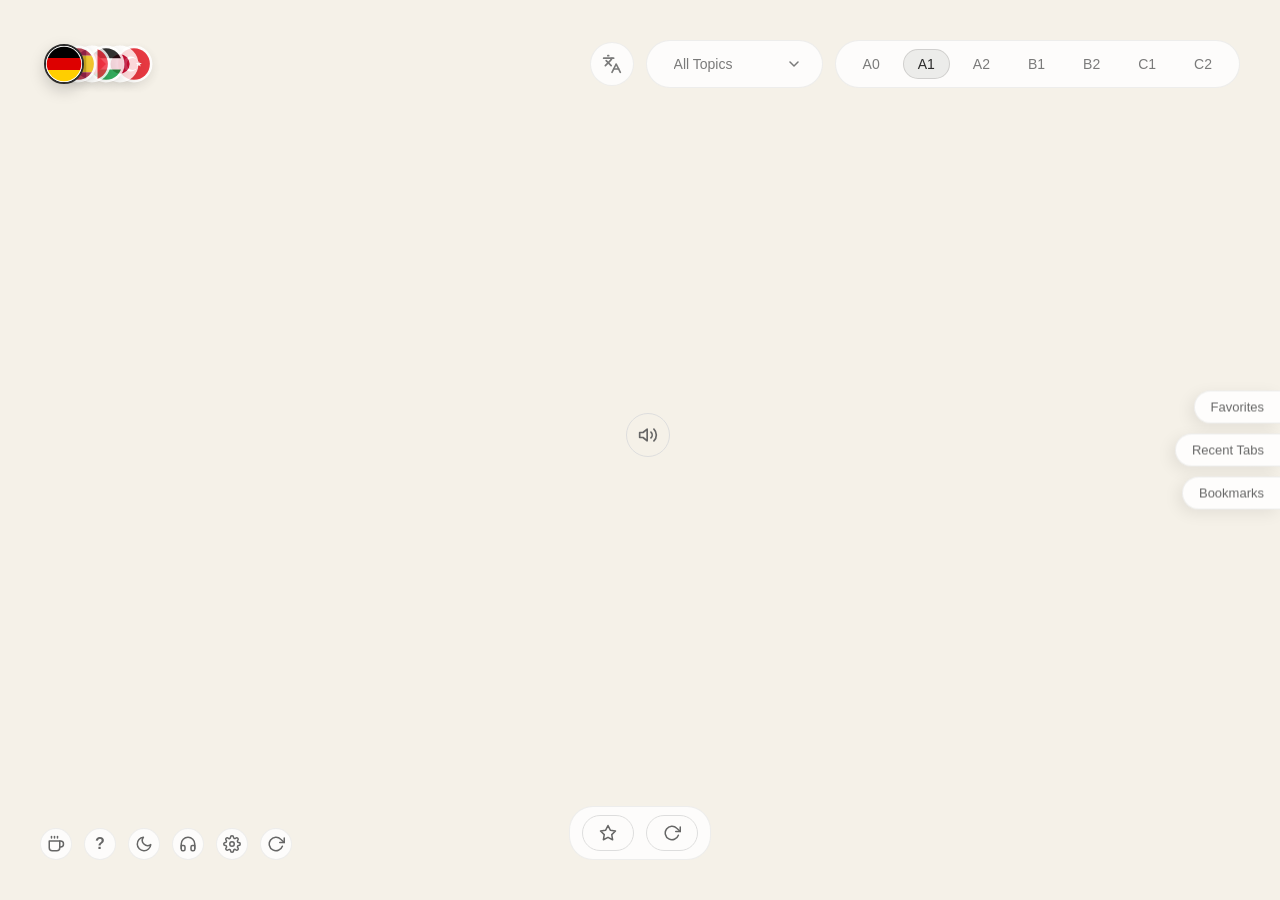
==== newtab.html @ e5ae1cb1 "feat: add Turkish language support including phrase data, radio configurations, and UI elements." ====
<!DOCTYPE html>
<html lang="en">

<head>
  <meta charset="UTF-8">
  <meta name="viewport" content="width=device-width, initial-scale=1.0">
  <title>Passive Language Learning</title>
  <link rel="stylesheet" href="styles.css">
</head>

<body>
  <div id="splashBackground" class="splash-bg"></div>

  <div class="container">
    <div class="language-stack" id="languageStack">
      <button class="flag-stack-btn active" data-lang="de" id="langBtnDE" data-tooltip="German">
        <svg width="36" height="36" viewBox="0 0 48 48">
          <circle cx="24" cy="24" r="24" fill="#fff" />
          <g clip-path="url(#circleClipDE_stack)">
            <rect x="0" y="0" width="48" height="16" fill="#000" />
            <rect x="0" y="16" width="48" height="16" fill="#DD0000" />
            <rect x="0" y="32" width="48" height="16" fill="#FFCE00" />
          </g>
          <defs><clipPath id="circleClipDE_stack"><circle cx="24" cy="24" r="23" /></clipPath></defs>
        </svg>
      </button>

      <button class="flag-stack-btn" data-lang="es" id="langBtnES" data-tooltip="Spanish">
        <svg width="36" height="36" viewBox="0 0 48 48">
          <circle cx="24" cy="24" r="24" fill="#fff" />
          <g clip-path="url(#circleClipES_stack)">
            <rect x="0" y="0" width="48" height="12" fill="#AA152F" />
            <rect x="0" y="12" width="48" height="24" fill="#F1BF00" />
            <rect x="0" y="36" width="48" height="12" fill="#AA152F" />
          </g>
          <defs><clipPath id="circleClipES_stack"><circle cx="24" cy="24" r="23" /></clipPath></defs>
        </svg>
      </button>
      <button class="flag-stack-btn" data-lang="fr" id="langBtnFR" data-tooltip="French">
        <svg width="36" height="36" viewBox="0 0 48 48">
          <circle cx="24" cy="24" r="24" fill="#fff" />
          <g clip-path="url(#circleClipFR_stack)">
            <rect x="0" y="0" width="16" height="48" fill="#002395" />
            <rect x="16" y="0" width="16" height="48" fill="#FFFFFF" />
            <rect x="32" y="0" width="16" height="48" fill="#ED2939" />
          </g>
          <defs><clipPath id="circleClipFR_stack"><circle cx="24" cy="24" r="23" /></clipPath></defs>
        </svg>
      </button>
      <button class="flag-stack-btn" data-lang="ar" id="langBtnAR" data-tooltip="Arabic">
        <svg width="36" height="36" viewBox="0 0 48 48">
          <circle cx="24" cy="24" r="24" fill="#fff" />
          <g clip-path="url(#circleClipAR_stack)">
            <rect x="0" y="0" width="48" height="16" fill="#000000" />
            <rect x="0" y="16" width="48" height="16" fill="#FFFFFF" />
            <rect x="0" y="32" width="48" height="16" fill="#009736" />
            <polygon points="0,0 24,24 0,48" fill="#EE2A35" />
          </g>
          <defs><clipPath id="circleClipAR_stack"><circle cx="24" cy="24" r="23" /></clipPath></defs>
        </svg>
      </button>

      <button class="flag-stack-btn" data-lang="ja" id="langBtnJA" data-tooltip="Japanese">
        <svg width="36" height="36" viewBox="0 0 48 48">
          <circle cx="24" cy="24" r="24" fill="#fff" />
          <circle cx="24" cy="24" r="14" fill="#BC002D" />
        </svg>
      </button>

      <button class="flag-stack-btn" data-lang="tr" id="langBtnTR" data-tooltip="Turkish">
        <svg width="36" height="36" viewBox="0 0 48 48">
          <circle cx="24" cy="24" r="24" fill="#fff" />
          <g clip-path="url(#circleClipTR_stack)">
            <rect x="0" y="0" width="48" height="48" fill="#E30A17" />
            <circle cx="19" cy="24" r="11" fill="#FFFFFF" />
            <circle cx="22.2" cy="24" r="8.8" fill="#E30A17" />
            <polygon points="31,19.5 32.06,22.54 35.28,22.61 32.71,24.56 33.65,27.64 31,25.8 28.35,27.64 29.29,24.56 26.72,22.61 29.94,22.54" fill="#FFFFFF" />
          </g>
          <defs><clipPath id="circleClipTR_stack"><circle cx="24" cy="24" r="23" /></clipPath></defs>
        </svg>
      </button>
    </div>

    <div class="top-controls">
      <button class="translation-toggle" id="translationToggle" data-tooltip="Toggle translation">
        <svg width="20" height="20" viewBox="0 0 24 24" fill="none" stroke="currentColor" stroke-width="2"
          stroke-linecap="round" stroke-linejoin="round">
          <path d="m5 8 6 6"></path>
          <path d="m4 14 6-6 2-3"></path>
          <path d="M2 5h12"></path>
          <path d="M7 2h1"></path>
          <path d="m22 22-5-10-5 10"></path>
          <path d="M14 18h6"></path>
        </svg>
      </button>

      <div class="topic-selector">
        <select id="topicSelect" class="topic-dropdown">
          <option value="all">All Topics</option>
          <option value="everyday">Everyday Life</option>
          <option value="social">Social</option>
          <option value="food">Food & Dining</option>
          <option value="travel">Travel</option>
          <option value="shopping">Shopping</option>
          <option value="housing">Housing</option>
          <option value="work">Work & Business</option>
          <option value="health">Health</option>
          <option value="slang">Slang</option>
          <option value="flirting">Flirting / Dating</option>
        </select>
      </div>

      <div class="level-selector">
        <button class="level-btn" data-level="A0">A0</button>
        <button class="level-btn active" data-level="A1">A1</button>
        <button class="level-btn" data-level="A2">A2</button>
        <button class="level-btn" data-level="B1">B1</button>
        <button class="level-btn" data-level="B2">B2</button>
        <button class="level-btn" data-level="C1">C1</button>
        <button class="level-btn" data-level="C2">C2</button>
      </div>
    </div>

    <div class="phrase-container">
      <div class="phrase-with-audio">
        <div class="german-phrase" id="germanPhrase"></div>
        <button class="audio-btn" id="audioBtn" data-tooltip="Listen to pronunciation">
          <svg width="20" height="20" viewBox="0 0 24 24" fill="none" stroke="currentColor" stroke-width="2"
            stroke-linecap="round" stroke-linejoin="round">
            <polygon points="11 5 6 9 2 9 2 15 6 15 11 19 11 5"></polygon>
            <path d="M15.54 8.46a5 5 0 0 1 0 7.07"></path>
            <path d="M19.07 4.93a10 10 0 0 1 0 14.14"></path>
          </svg>
        </button>
      </div>
      <div class="english-translation" id="englishTranslation"></div>
    </div>

    <div class="quick-links-dock" id="quickLinksDock">
      <!-- Links injected by JS -->
    </div>

    <div class="controls">
      <button class="control-btn" id="favoriteBtn" data-tooltip="Favorite">
        <svg width="18" height="18" viewBox="0 0 24 24" fill="none" stroke="currentColor" stroke-width="2" stroke-linecap="round" stroke-linejoin="round">
          <polygon points="12 2 15.09 8.26 22 9.27 17 14.14 18.18 21.02 12 17.77 5.82 21.02 7 14.14 2 9.27 8.91 8.26 12 2"></polygon>
        </svg>
      </button>
      <button class="control-btn" id="nextBtn" data-tooltip="Next phrase">
        <svg width="18" height="18" viewBox="0 0 24 24" fill="none" stroke="currentColor" stroke-width="2" stroke-linecap="round" stroke-linejoin="round">
          <polyline points="23 4 23 10 17 10"></polyline>
          <path d="M20.49 15a9 9 0 1 1-2.12-9.36L23 10"></path>
        </svg>
      </button>
    </div>

    <button class="shortcuts-help" id="shortcutsBtn" data-tooltip="Keyboard shortcuts">?</button>

    <button class="radio-trigger" id="radioBtn" data-tooltip="Listening Practice">
      <svg width="18" height="18" viewBox="0 0 24 24" fill="none" stroke="currentColor" stroke-width="2"
        stroke-linecap="round" stroke-linejoin="round">
        <path d="M3 18v-6a9 9 0 0 1 18 0v6"></path>
        <path d="M21 19a2 2 0 0 1-2 2h-1a2 2 0 0 1-2-2v-3a2 2 0 0 1 2-2h3zM3 19a2 2 0 0 0 2 2h1a2 2 0 0 0 2-2v-3a2 2 0 0 0-2-2H3z"></path>
      </svg>
    </button>

    <a href="https://buymeacoffee.com/yassinbuilds" target="_blank" class="support-btn" id="supportBtn"
      data-tooltip="Support the project">
      <svg width="18" height="18" viewBox="0 0 24 24" fill="none" stroke="currentColor" stroke-width="2"
        stroke-linecap="round" stroke-linejoin="round">
        <path d="M17 8h1a4 4 0 1 1 0 8h-1"></path>
        <path d="M3 8h14v9a4 4 0 0 1-4 4H7a4 4 0 0 1-4-4V8z"></path>
        <line x1="6" y1="2" x2="6" y2="4"></line>
        <line x1="10" y1="2" x2="10" y2="4"></line>
        <line x1="14" y1="2" x2="14" y2="4"></line>
      </svg>
    </a>

    <button class="dark-mode-toggle" id="darkModeToggle" data-tooltip="Toggle dark mode">
      <svg width="18" height="18" viewBox="0 0 24 24" fill="none" stroke="currentColor" stroke-width="2"
        stroke-linecap="round" stroke-linejoin="round">
        <path d="M21 12.79A9 9 0 1 1 11.21 3 7 7 0 0 0 21 12.79z"></path>
      </svg>
    </button>

    <button class="settings-btn" id="settingsBtn" data-tooltip="Settings">
      <svg width="18" height="18" viewBox="0 0 24 24" fill="none" stroke="currentColor" stroke-width="2"
        stroke-linecap="round" stroke-linejoin="round">
        <circle cx="12" cy="12" r="3"></circle>
        <path d="M19.4 15a1.65 1.65 0 0 0 .33 1.82l.06.06a2 2 0 0 1 0 2.83 2 2 0 0 1-2.83 0l-.06-.06a1.65 1.65 0 0 0-1.82-.33 1.65 1.65 0 0 0-1 1.51V21a2 2 0 0 1-2 2 2 2 0 0 1-2-2v-.09A1.65 1.65 0 0 0 9 19.4a1.65 1.65 0 0 0-1.82.33l-.06.06a2 2 0 0 1-2.83 0 2 2 0 0 1 0-2.83l.06-.06a1.65 1.65 0 0 0 .33-1.82 1.65 1.65 0 0 0-1.51-1H3a2 2 0 0 1-2-2 2 2 0 0 1 2-2h.09A1.65 1.65 0 0 0 4.6 9a1.65 1.65 0 0 0-.33-1.82l-.06-.06a2 2 0 0 1 0-2.83 2 2 0 0 1 2.83 0l.06.06a1.65 1.65 0 0 0 1.82.33H9a1.65 1.65 0 0 0 1-1.51V3a2 2 0 0 1 2-2 2 2 0 0 1 2 2v.09a1.65 1.65 0 0 0 1 1.51 1.65 1.65 0 0 0 1.82-.33l.06-.06a2 2 0 0 1 2.83 0 2 2 0 0 1 0 2.83l-.06.06a1.65 1.65 0 0 0-.33 1.82V9a1.65 1.65 0 0 0 1.51 1H21a2 2 0 0 1 2 2 2 2 0 0 1-2 2h-.09a1.65 1.65 0 0 0-1.51 1z"></path>
      </svg>
    </button>

    <button class="refresh-bg-btn" id="refreshBgBtn" data-tooltip="New Background">
      <svg width="18" height="18" viewBox="0 0 24 24" fill="none" stroke="currentColor" stroke-width="2" stroke-linecap="round" stroke-linejoin="round">
        <polyline points="23 4 23 10 17 10"></polyline>
        <path d="M20.49 15a9 9 0 1 1-2.12-9.36L23 10"></path>
      </svg>
    </button>

    <div class="right-trigger-group" id="rightTriggerGroup">
      <button class="edge-trigger-btn" id="triggerFavoritesBtn" data-view="favorites">Favorites</button>
      <button class="edge-trigger-btn" id="triggerRecentBtn" data-view="recent">Recent Tabs</button>
      <button class="edge-trigger-btn" id="triggerBookmarksBtn" data-view="bookmarks">Bookmarks</button>
    </div>

    <div class="right-sidebar-card hidden" id="rightSidebarCard">
      <div class="sidebar-header">
        <div class="sidebar-title-group">
          <h4 class="sidebar-title" id="sidebarTitle">Favorites</h4>
          <button class="export-btn hidden" id="exportBtn" data-tooltip="Export favorites">
            <svg width="15" height="15" viewBox="0 0 24 24" fill="none" stroke="currentColor" stroke-width="2"
              stroke-linecap="round" stroke-linejoin="round">
              <path d="M21 15v4a2 2 0 0 1-2 2H5a2 2 0 0 1-2-2v-4"></path>
              <polyline points="7 10 12 15 17 10"></polyline>
              <line x1="12" y1="15" x2="12" y2="3"></line>
            </svg>
          </button>
        </div>
        <button class="close-sidebar-btn" id="closeSidebarBtn">&times;</button>
      </div>
      <div class="sidebar-content" id="sidebarContent">
        <!-- Injected via JS -->
      </div>
      <div class="sidebar-footer" id="sidebarFooter">
        <button class="see-more-btn" id="seeMoreBtn">See more</button>
      </div>
    </div>

    <div class="settings-modal" id="settingsModal">
      <div class="settings-content">
        <div class="settings-header">
          <h3>Customize Layout</h3>
          <button class="close-modal-btn" id="closeSettingsBtn">&times;</button>
        </div>
        <div class="settings-group">
          <div class="setting-item">
            <div class="setting-info">
              <span class="setting-title">Quick Links Dock</span>
              <span class="setting-desc">Show custom shortcuts at the bottom</span>
            </div>
            <label class="toggle-switch">
              <input type="checkbox" id="settingQuickLinks" checked>
              <span class="slider"></span>
            </label>
          </div>

          <div class="setting-item">
            <div class="setting-info">
              <span class="setting-title">Photo Background</span>
              <span class="setting-desc">Show a daily beautiful photo background</span>
            </div>
            <label class="toggle-switch">
              <input type="checkbox" id="settingSplashBg" checked>
              <span class="slider"></span>
            </label>
          </div>

          <div class="setting-item">
            <div class="setting-info">
              <span class="setting-title">Favorites Card</span>
              <span class="setting-desc">Show your saved phrases on the right</span>
            </div>
            <label class="toggle-switch">
              <input type="checkbox" id="settingFavorites" checked>
              <span class="slider"></span>
            </label>
          </div>

          <div class="setting-item">
            <div class="setting-info">
              <span class="setting-title">Continue with Recent Tabs</span>
              <span class="setting-desc">Show open and recent tabs on the right</span>
            </div>
            <label class="toggle-switch">
              <input type="checkbox" id="settingRecentTabs" checked>
              <span class="slider"></span>
            </label>
          </div>

          <div class="setting-item">
            <div class="setting-info">
              <span class="setting-title">Bookmarks Card</span>
              <span class="setting-desc">Show your browser bookmarks on the right</span>
            </div>
            <label class="toggle-switch">
              <input type="checkbox" id="settingBookmarks">
              <span class="slider"></span>
            </label>
          </div>
        </div>
      </div>
    </div>

    <div class="quick-links-modal" id="quickLinksModal">
      <div class="quick-links-content">
        <div class="quick-links-header">
          <h3>Manage Quick Links</h3>
          <button class="close-modal-btn" id="closeQuickLinksBtn">&times;</button>
        </div>
        <div class="quick-links-list" id="quickLinksList">
          <!-- List injected via JS -->
        </div>
        <div class="quick-links-add">
          <div id="quickLinksError" class="quick-links-error hidden"></div>
          <input type="text" id="newLinkName" placeholder="Name" class="quick-link-input">
          <input type="url" id="newLinkUrl" placeholder="URL (https://...)" class="quick-link-input">
          <button class="add-link-btn" id="addLinkBtn">Add</button>
        </div>
      </div>
    </div>

    <div class="shortcuts-modal" id="shortcutsModal">
      <div class="shortcuts-content">
        <h3>Keyboard Shortcuts</h3>
        <div class="shortcut-list">
          <div class="shortcut-item">
            <kbd>Space</kbd>
            <span>Next phrase</span>
          </div>
          <div class="shortcut-item">
            <kbd>F</kbd>
            <span>Toggle favorite</span>
          </div>
          <div class="shortcut-item">
            <kbd>A</kbd>
            <span>Play audio</span>
          </div>
          <div class="shortcut-item">
            <kbd>T</kbd>
            <span>Toggle translation</span>
          </div>
          <div class="shortcut-item">
            <kbd>R</kbd>
            <span>Play/Pause radio</span>
          </div>
          <div class="shortcut-item">
            <kbd>←</kbd> / <kbd>→</kbd>
            <span>Previous/Next station</span>
          </div>
        </div>
      </div>
    </div>



    <div class="radio-popover" id="radioPopover">
      <div class="radio-header">
        <span class="radio-title">Listening Practice</span>
        <div class="radio-animation" id="radioAnimation">
          <div class="bar"></div>
          <div class="bar"></div>
          <div class="bar"></div>
          <div class="bar"></div>
        </div>
      </div>
      <div class="radio-content">
        <div class="audio-tabs" id="audioTabs">
          <button class="audio-tab active" data-tab="radio">Radio</button>
          <button class="audio-tab" data-tab="levels">Levels</button>
          <button class="audio-tab" data-tab="situations">Situations</button>
        </div>

        <div id="audioTrackList" class="audio-track-list">
          <div id="radioCategoryContainer"></div>
          <div class="audio-category hidden" data-category="levels">
            <div class="audio-category-title">Dialogues (A1-B2)</div>
            <button class="audio-track-btn" data-station="dialogue_level_0">A1.1 - Simple German Conversation</button>
            <button class="audio-track-btn" data-station="dialogue_level_1">A1.2 - Reading & Listening Exercise</button>
            <button class="audio-track-btn" data-station="dialogue_level_2">A1 - Easy German Dialogue</button>
            <button class="audio-track-btn" data-station="dialogue_level_3">A1-A2 - Slow German Podcast</button>
            <button class="audio-track-btn" data-station="dialogue_level_4">A2.1 - Basic Conversation Practice</button>
            <button class="audio-track-btn" data-station="dialogue_level_5">A2.2 - Dialogue for Learning German</button>
            <button class="audio-track-btn" data-station="dialogue_level_6">A2 - Conversation with Native Speakers</button>
            <button class="audio-track-btn" data-station="dialogue_level_7">B1-B2 - Conversation with Native Speakers</button>
          </div>
          <div class="audio-category hidden" data-category="situations">
            <div class="audio-category-title">Everyday Situations</div>
            <button class="audio-track-btn" data-station="dialogue_sit_0">Hotels (Reservation & Check-in)</button>
            <button class="audio-track-btn" data-station="dialogue_sit_1">Renting an Apartment</button>
            <button class="audio-track-btn" data-station="dialogue_sit_2">Doctor's Visit</button>
            <button class="audio-track-btn" data-station="dialogue_sit_3">Restaurant (Ordering & Payment)</button>
            <button class="audio-track-btn" data-station="dialogue_sit_4">Telephone (Customer Support)</button>
            <button class="audio-track-btn" data-station="dialogue_sit_5">Job Interview</button>
            <button class="audio-track-btn" data-station="dialogue_sit_6">Supermarket Checkout</button>
            <button class="audio-track-btn" data-station="dialogue_sit_7">Bank & Money</button>
            <button class="audio-track-btn" data-station="dialogue_sit_8">Train Travel & Directions</button>
          </div>
        </div>

        <div class="now-playing-container hidden" id="nowPlayingContainer">
          <div class="now-playing-header">
            <div class="now-playing-title" id="nowPlayingTitle">Not Playing</div>
            <a class="now-playing-link hidden" id="nowPlayingCredit" target="_blank" data-tooltip="Watch on YouTube">
              <svg width="13" height="13" viewBox="0 0 24 24" fill="currentColor">
                <path d="M23.498 6.163a3.003 3.003 0 0 0-2.11-2.108C19.53 3.5 12 3.5 12 3.5s-7.53 0-9.388.555A3.003 3.003 0 0 0 .502 6.163C0 8.024 0 12 0 12s0 3.976.502 5.837a3.003 3.003 0 0 0 2.11 2.108C4.47 20.5 12 20.5 12 20.5s7.53 0 9.388-.555a3.003 3.003 0 0 0 2.11-2.108C24 15.976 24 12 24 12s0-3.976-.502-5.837zM9.545 15.568V8.432L15.818 12l-6.273 3.568z"/>
              </svg>
            </a>
          </div>
          <div class="progress-bar-container" id="progressContainer">
            <input type="range" class="progress-bar" id="progressBar" min="0" max="100" value="0">
          </div>
        </div>

        <div class="radio-controls">
          <div class="radio-playback-controls">
            <button class="radio-play-btn" id="radioPlayBtn">
              <svg class="play-icon" width="22" height="22" viewBox="0 0 24 24" fill="currentColor" stroke="none">
                <polygon points="6 4 20 12 6 20 6 4"></polygon>
              </svg>
              <svg class="pause-icon hidden" width="22" height="22" viewBox="0 0 24 24" fill="currentColor" stroke="none">
                <rect x="5" y="4" width="4" height="16" rx="1"></rect>
                <rect x="15" y="4" width="4" height="16" rx="1"></rect>
              </svg>
              <svg class="loading-spinner hidden" width="22" height="22" viewBox="0 0 24 24" fill="none" stroke="currentColor" stroke-width="2.5" stroke-linecap="round" stroke-linejoin="round">
                <path d="M21 12a9 9 0 1 1-6.219-8.56"></path>
              </svg>
            </button>
            <button class="radio-control-btn" id="radioPrevBtn" data-tooltip="Previous station">
              <svg width="15" height="15" viewBox="0 0 24 24" fill="currentColor" stroke="none">
                <polygon points="19 4 10 12 19 20 19 4"></polygon>
                <rect x="5" y="4" width="3" height="16" rx="0.5"></rect>
              </svg>
            </button>
            <button class="radio-control-btn" id="radioNextBtn" data-tooltip="Next station">
              <svg width="15" height="15" viewBox="0 0 24 24" fill="currentColor" stroke="none">
                <polygon points="5 4 14 12 5 20 5 4"></polygon>
                <rect x="16" y="4" width="3" height="16" rx="0.5"></rect>
              </svg>
            </button>
            <div class="volume-control-hover">
              <button class="radio-control-btn" id="volumeIconBtn">
                <svg width="15" height="15" viewBox="0 0 24 24" fill="currentColor" stroke="none">
                  <polygon points="11 5 6 9 2 9 2 15 6 15 11 19 11 5"></polygon>
                  <path d="M15.54 8.46a5 5 0 0 1 0 7.07" stroke="currentColor" stroke-width="2" stroke-linecap="round"></path>
                  <path d="M19.07 4.93a10 10 0 0 1 0 14.14" stroke="currentColor" stroke-width="2" stroke-linecap="round"></path>
                </svg>
              </button>
              <div class="volume-slider-container">
                <input type="range" id="radioVolume" class="radio-volume" min="0" max="1" step="0.01" value="0.5">
              </div>
            </div>

            <div class="time-display-pill hidden" id="timeDisplayPill">
              <span id="currentTimeLabel">0:00</span>
              <span class="time-separator">/</span>
              <span id="durationLabel">0:00</span>
            </div>
            
            <div class="controls-spacer"></div>

            <button class="radio-control-btn" id="radioLoopBtn" data-tooltip="Repeat track">
              <svg width="15" height="15" viewBox="0 0 24 24" fill="none" stroke="currentColor" stroke-width="2"
                stroke-linecap="round" stroke-linejoin="round">
                <polyline points="17 1 21 5 17 9"></polyline>
                <path d="M3 11V9a4 4 0 0 1 4-4h14"></path>
                <polyline points="7 23 3 19 7 15"></polyline>
                <path d="M21 13v2a4 4 0 0 1-4 4H3"></path>
              </svg>
            </button>
            <div class="speed-control-hover">
              <button class="radio-control-btn speed-btn" id="radioSpeedBtn" data-tooltip="Playback speed">
                1.0x
              </button>
              <div class="speed-list-container">
                <button class="speed-option-btn" data-speed="0.5">0.5x</button>
                <button class="speed-option-btn" data-speed="0.75">0.75x</button>
                <button class="speed-option-btn" data-speed="1.0">1.0x</button>
                <button class="speed-option-btn" data-speed="1.25">1.25x</button>
                <button class="speed-option-btn" data-speed="1.5">1.5x</button>
              </div>
            </div>
          </div>
        </div>
      </div>
    </div>
  </div>

  <script src="newtab.js"></script>
</body>

</html>
---- styles.css ----
:root {
  /* Design Tokens - Light Mode */
  --bg-primary: #f5f1e8;
  --text-primary: #2c2c2c;
  --text-secondary: #666666;
  --text-muted: #999999;
  
  --surface-glass: rgba(255, 255, 255, 0.8);
  --surface-glass-hover: rgba(255, 255, 255, 0.75);
  --surface-card: rgba(255, 255, 255, 0.85);
  --surface-modal: #ffffff;
  
  --border-glass: rgba(221, 221, 221, 0.5);
  --border-glass-hover: #bbbbbb;
  --border-subtle: #eeeeee;
  
  --accent-blue: #2563eb;
  --accent-blue-hover: #1d4ed8;
  --accent-blue-subtle: rgba(37, 99, 235, 0.08);
  --accent-amber: #ffd700;
}

body.dark-mode {
  /* Design Tokens - Dark Mode Overrides */
  --bg-primary: #1a1a1a;
  --text-primary: #e0e0e0;
  --text-secondary: #aaaaaa;
  --text-muted: #777777;
  
  --surface-glass: rgba(255, 255, 255, 0.1);
  --surface-glass-hover: rgba(255, 255, 255, 0.15);
  --surface-card: rgba(30, 30, 30, 0.88);
  --surface-modal: #2a2a2a;
  
  --border-glass: rgba(255, 255, 255, 0.2);
  --border-glass-hover: rgba(255, 255, 255, 0.3);
  --border-subtle: rgba(255, 255, 255, 0.08);
  
  --accent-blue: #3b82f6;
  --accent-blue-hover: #60a5fa;
  --accent-blue-subtle: rgba(59, 130, 246, 0.15);
  --accent-amber: #ffd700;
}

* {
  margin: 0;
  padding: 0;
  box-sizing: border-box;
}

body {
  font-family: -apple-system, BlinkMacSystemFont, 'Segoe UI', Roboto, Oxygen, Ubuntu, Cantarell, sans-serif;
  background-color: var(--bg-primary);
  color: var(--text-primary);
  height: 100vh;
  display: flex;
  align-items: center;
  justify-content: center;
}

/* Splash Background Layer */
.splash-bg {
  position: fixed;
  top: 0;
  left: 0;
  width: 100vw;
  height: 100vh;
  background-size: cover;
  background-position: center;
  z-index: -10;
  opacity: 0;
  transition: opacity 0.8s ease;
}

.splash-bg.active {
  opacity: 1;
}

/* Dynamic overlay to maintain UI contrast against the photo */
.splash-bg::after {
  content: '';
  position: absolute;
  top: 0;
  left: 0;
  width: 100%;
  height: 100%;
  background-color: rgba(255, 255, 255, 0.2); /* Reduced from 0.4 */
  transition: background-color 0.3s ease;
}

body.dark-mode .splash-bg::after {
  background-color: rgba(0, 0, 0, 0.45); /* Reduced from 0.65 */
}

.container {
  width: 100%;
  height: 100vh;
  padding: 40px;
  display: flex;
  flex-direction: column;
}

/* Horizontal Stacked Flag Deck (Top Left) */
.language-stack {
  position: absolute;
  top: 40px;
  left: 40px;
  display: flex;
  flex-direction: row;
  align-items: center;
  z-index: 100;
  padding: 4px;
}

.flag-stack-btn {
  background: #ffffff;
  border: 2px solid #ffffff;
  border-radius: 50%;
  cursor: pointer;
  display: flex;
  align-items: center;
  justify-content: center;
  width: 40px;
  height: 40px;
  padding: 0;
  transition: transform 0.35s cubic-bezier(0.34, 1.56, 0.64, 1), margin 0.35s cubic-bezier(0.34, 1.56, 0.64, 1), opacity 0.25s ease, box-shadow 0.2s ease;
  box-shadow: 0 4px 12px rgba(0, 0, 0, 0.12);
  flex-shrink: 0;
  position: relative;
}

/* Collapsed State: Non-active flags tuck underneath the active flag horizontally */
.flag-stack-btn.active {
  order: -1; /* Place on the left */
  z-index: 10 !important;
  margin-left: 0 !important;
  border-color: var(--text-primary); /* Dark border for light mode */
  box-shadow: 0 6px 16px rgba(0, 0, 0, 0.18);
}

.flag-stack-btn:not(.active) {
  order: 1;
  margin-left: -26px; /* Overlap the previous item to the left */
  opacity: 0.8;
  transform: scale(0.92);
}

/* Force decreasing z-index so flags to the right tuck UNDER the flags to their left */
.flag-stack-btn:nth-child(1) { z-index: 9; }
.flag-stack-btn:nth-child(2) { z-index: 8; }
.flag-stack-btn:nth-child(3) { z-index: 7; }
.flag-stack-btn:nth-child(4) { z-index: 6; }
.flag-stack-btn:nth-child(5) { z-index: 5; }
.flag-stack-btn:nth-child(6) { z-index: 4; }
.flag-stack-btn:nth-child(7) { z-index: 3; }
.flag-stack-btn:nth-child(8) { z-index: 2; }
.flag-stack-btn:nth-child(9) { z-index: 1; }
.flag-stack-btn:nth-child(10) { z-index: 0; }

/* Expanded State: On hover (unless temporarily collapsed by click), flags fan out horizontally */
.language-stack:hover:not(.collapsed) .flag-stack-btn:not(.active) {
  margin-left: 10px;
  opacity: 1;
  transform: scale(1);
}

.language-stack:hover:not(.collapsed) .flag-stack-btn:hover {
  transform: scale(1.15) !important;
  z-index: 20 !important;
  box-shadow: 0 8px 20px rgba(0, 0, 0, 0.22);
}

body.dark-mode .flag-stack-btn {
  background: #2a2a2a;
  border-color: rgba(255, 255, 255, 0.2);
}

body.dark-mode .flag-stack-btn.active {
  border-color: #ffffff; /* White border in dark mode */
}

.top-controls {
  display: flex;
  justify-content: flex-end;
  align-items: center;
  margin-bottom: auto;
  width: 100%;
  gap: 12px;
}

.translation-toggle {
  background: rgba(255, 255, 255, 0.8);
  border: 1px solid rgba(221, 221, 221, 0.5);
  color: #7a7a7a;
  width: 44px;
  height: 44px;
  border-radius: 50%;
  cursor: pointer;
  transition: all 0.2s;
  display: flex;
  align-items: center;
  justify-content: center;
  padding: 0;
  flex-shrink: 0;
  position: relative;
}

.translation-toggle svg {
  transition: all 0.2s;
}

.translation-toggle:hover {
  color: #2c2c2c;
  border-color: #bbb;
  background: rgba(255, 255, 255, 0.7);
}

.translation-toggle.active {
  color: #2c2c2c;
  background: rgba(44, 44, 44, 0.08);
  border-color: rgba(44, 44, 44, 0.15);
}

/* Tooltip utility */
[data-tooltip] {
  position: relative;
}

[data-tooltip]::after {
  content: attr(data-tooltip);
  position: absolute;
  bottom: -35px;
  left: 50%;
  transform: translateX(-50%);
  background: rgba(44, 44, 44, 0.9);
  color: #fff;
  padding: 6px 12px;
  border-radius: 6px;
  font-size: 12px;
  white-space: nowrap;
  opacity: 0;
  pointer-events: none;
  transition: opacity 0.15s;
  z-index: 1000;
}

[data-tooltip]:hover::after {
  opacity: 1;
}

.support-btn[data-tooltip]::after,
.shortcuts-help[data-tooltip]::after,
.dark-mode-toggle[data-tooltip]::after,
.refresh-bg-btn[data-tooltip]::after,
.radio-trigger[data-tooltip]::after {
  bottom: calc(100% + 8px);
  top: auto;
}

.support-btn[data-tooltip]::after {
  left: 0;
  transform: none;
}

.topic-selector {
  display: flex;
  align-items: center;
  background: rgba(255, 255, 255, 0.8);
  padding: 8px 12px;
  border-radius: 24px;
  border: 1px solid rgba(221, 221, 221, 0.5);
}

.topic-dropdown {
  background: transparent;
  border: 1px solid transparent;
  color: #7a7a7a;
  font-size: 14px;
  padding: 6px 28px 6px 14px;
  border-radius: 20px;
  cursor: pointer;
  outline: none;
  transition: all 0.2s;
  appearance: none;
  font-weight: 400;
  background-image: url("data:image/svg+xml,%3Csvg width='10' height='6' viewBox='0 0 10 6' fill='none' xmlns='http://www.w3.org/2000/svg'%3E%3Cpath d='M1 1L5 5L9 1' stroke='%237a7a7a' stroke-width='1.5' stroke-linecap='round' stroke-linejoin='round'/%3E%3C/svg%3E");
  background-repeat: no-repeat;
  background-position: right 10px center;
}

.topic-dropdown:hover {
  color: #2c2c2c;
  border-color: #ddd;
  background-image: url("data:image/svg+xml,%3Csvg width='10' height='6' viewBox='0 0 10 6' fill='none' xmlns='http://www.w3.org/2000/svg'%3E%3Cpath d='M1 1L5 5L9 1' stroke='%23666' stroke-width='1.5' stroke-linecap='round' stroke-linejoin='round'/%3E%3C/svg%3E");
}

.topic-dropdown:focus {
  color: #2c2c2c;
  border-color: rgba(44, 44, 44, 0.15);
}

.level-selector {
  display: flex;
  justify-content: flex-end;
  gap: 8px;
  background: rgba(255, 255, 255, 0.8);
  padding: 8px 12px;
  border-radius: 24px;
  align-self: flex-end;
  border: 1px solid rgba(221, 221, 221, 0.5);
}

.level-btn {
  background: transparent;
  border: 1px solid transparent;
  color: #7a7a7a;
  font-size: 14px;
  cursor: pointer;
  padding: 6px 14px;
  border-radius: 20px;
  transition: all 0.2s;
  font-weight: 400;
}

.level-btn:hover {
  color: #2c2c2c;
  border-color: #ddd;
}

.level-btn.active {
  color: #2c2c2c;
  background: rgba(44, 44, 44, 0.08);
  border-color: rgba(44, 44, 44, 0.15);
  font-weight: 500;
}

.phrase-container {
  text-align: center;
  margin: auto;
  padding: 0 40px;
}

.phrase-with-audio {
  display: flex;
  align-items: center;
  justify-content: center;
  gap: 16px;
  margin-bottom: 24px;
}

.german-phrase {
  font-size: 48px;
  font-weight: 400;
  color: #222;
  line-height: 1.4;
  text-shadow: 0 1px 8px rgba(255, 255, 255, 0.6);
}

.audio-btn {
  background: transparent;
  border: 1px solid #ddd;
  color: #666;
  font-size: 24px;
  width: 44px;
  height: 44px;
  border-radius: 50%;
  cursor: pointer;
  transition: all 0.2s;
  display: flex;
  align-items: center;
  justify-content: center;
  flex-shrink: 0;
  padding: 0;
}

.audio-btn svg {
  transition: all 0.2s;
}

.audio-btn:hover {
  background: rgba(44, 44, 44, 0.05);
  border-color: #bbb;
  color: #2c2c2c;
  transform: scale(1.05);
}

.audio-btn:active {
  transform: scale(0.95);
}

.english-translation {
  font-size: 32px;
  color: #555;
  font-weight: 300;
  line-height: 1.4;
  text-shadow: 0 1px 8px rgba(255, 255, 255, 0.6);
  transition: opacity 0.2s;
}

.english-translation.hidden {
  display: none;
}

.controls {
  display: flex;
  justify-content: center;
  gap: 12px;
  margin-top: auto;
  background: rgba(255, 255, 255, 0.8);
  padding: 8px 12px;
  border-radius: 24px;
  width: fit-content;
  margin-left: auto;
  margin-right: auto;
  border: 1px solid rgba(221, 221, 221, 0.5);
}

.control-btn {
  background: transparent;
  color: #666;
  border: 1px solid #ddd;
  padding: 8px 16px;
  font-size: 20px;
  border-radius: 20px;
  cursor: pointer;
  transition: all 0.2s;
  min-width: 44px;
  display: flex;
  align-items: center;
  justify-content: center;
}

.control-btn:hover {
  background: rgba(44, 44, 44, 0.05);
  border-color: #bbb;
  color: #2c2c2c;
}

#favoriteBtn.favorited {
  color: #ffd700;
  border-color: #ffd700;
  background: rgba(255, 215, 0, 0.1);
}

#favoriteBtn.favorited svg {
  fill: currentColor;
}

.favorites-trigger {
  position: fixed;
  bottom: 40px;
  right: 40px;
  background: rgba(255, 255, 255, 0.8);
  border: 1px solid rgba(221, 221, 221, 0.5);
  color: #666;
  padding: 8px 14px;
  border-radius: 20px;
  cursor: pointer;
  font-size: 14px;
  transition: all 0.2s;
  font-weight: 400;
}

.favorites-trigger:hover {
  background: rgba(255, 255, 255, 0.7);
  border-color: #bbb;
  color: #2c2c2c;
}

.shortcuts-help {
  position: fixed;
  bottom: 40px;
  left: 84px;
  background: rgba(255, 255, 255, 0.8);
  border: 1px solid rgba(221, 221, 221, 0.5);
  color: #666;
  width: 32px;
  height: 32px;
  border-radius: 50%;
  cursor: pointer;
  font-size: 16px;
  font-weight: 600;
  transition: all 0.2s;
  display: flex;
  align-items: center;
  justify-content: center;
}

.shortcuts-help:hover {
  background: rgba(255, 255, 255, 0.7);
  border-color: #bbb;
  color: #2c2c2c;
}

.dark-mode-toggle {
  position: fixed;
  bottom: 40px;
  left: 128px;
  background: rgba(255, 255, 255, 0.8);
  border: 1px solid rgba(221, 221, 221, 0.5);
  color: #666;
  width: 32px;
  height: 32px;
  border-radius: 50%;
  cursor: pointer;
  font-size: 16px;
  font-weight: 600;
  transition: all 0.2s;
  display: flex;
  align-items: center;
  justify-content: center;
}

.dark-mode-toggle:hover {
  background: rgba(255, 255, 255, 0.7);
  border-color: #bbb;
  color: #2c2c2c;
}

.dark-mode-toggle.active {
  color: #2c2c2c;
  background: rgba(44, 44, 44, 0.08);
  border-color: rgba(44, 44, 44, 0.15);
}

.radio-trigger {
  position: fixed;
  bottom: 40px;
  left: 172px;
  background: rgba(255, 255, 255, 0.8);
  border: 1px solid rgba(221, 221, 221, 0.5);
  color: #666;
  width: 32px;
  height: 32px;
  border-radius: 50%;
  cursor: pointer;
  transition: all 0.2s;
  display: flex;
  align-items: center;
  justify-content: center;
}

.radio-trigger:hover {
  background: rgba(255, 255, 255, 0.7);
  border-color: #bbb;
  color: #2c2c2c;
}

.radio-trigger.playing {
  color: #ef4444;
  border-color: rgba(239, 68, 68, 0.4);
  animation: pulse-radio 2s infinite;
}

body.dark-mode .radio-trigger.playing {
  color: #ef4444;
  border-color: rgba(239, 68, 68, 0.4);
}

@keyframes pulse-radio {
  0% { box-shadow: 0 0 0 0 rgba(239, 68, 68, 0.4); }
  70% { box-shadow: 0 0 0 8px rgba(239, 68, 68, 0); }
  100% { box-shadow: 0 0 0 0 rgba(239, 68, 68, 0); }
}

.support-btn {
  position: fixed;
  bottom: 40px;
  left: 40px;
  background: rgba(255, 255, 255, 0.8);
  border: 1px solid rgba(221, 221, 221, 0.5);
  color: #666;
  width: 32px;
  height: 32px;
  border-radius: 50%;
  cursor: pointer;
  transition: all 0.2s;
  display: flex;
  align-items: center;
  justify-content: center;
}

.support-btn:hover {
  background: rgba(255, 255, 255, 0.7);
  border-color: #bbb;
  color: #8b5a2b;
}

.support-btn:hover svg {
  animation: support-tilt 0.3s ease infinite alternate;
}

@keyframes support-tilt {
  0% { transform: rotate(-8deg); }
  100% { transform: rotate(8deg); }
}

/* Dark mode styles */
body.dark-mode {
  background: #1a1a1a;
  color: #e0e0e0;
}

body.dark-mode .german-phrase {
  color: #fff;
  text-shadow: 0 1px 8px rgba(0, 0, 0, 0.8);
}

body.dark-mode .english-translation {
  color: #aaa;
  text-shadow: 0 1px 8px rgba(0, 0, 0, 0.8);
}

body.dark-mode .translation-toggle,
body.dark-mode .dark-mode-toggle,
body.dark-mode .shortcuts-help,
body.dark-mode .radio-trigger,
body.dark-mode .settings-btn,
body.dark-mode .support-btn,
body.dark-mode .refresh-bg-btn {
  background: rgba(255, 255, 255, 0.15);
  border-color: rgba(255, 255, 255, 0.25);
  color: #c0c0c0;
}

body.dark-mode .translation-toggle:hover,
body.dark-mode .dark-mode-toggle:hover,
body.dark-mode .shortcuts-help:hover,
body.dark-mode .radio-trigger:hover,
body.dark-mode .settings-btn:hover,
body.dark-mode .refresh-bg-btn:hover {
  background: rgba(255, 255, 255, 0.15);
  border-color: rgba(255, 255, 255, 0.3);
  color: #e0e0e0;
}

body.dark-mode .support-btn:hover {
  background: rgba(255, 255, 255, 0.15);
  border-color: rgba(255, 255, 255, 0.3);
  color: #d2a679;
}

body.dark-mode .translation-toggle.active,
body.dark-mode .dark-mode-toggle.active {
  background: rgba(255, 255, 255, 0.2);
  border-color: rgba(255, 255, 255, 0.3);
  color: #e0e0e0;
}

body.dark-mode .topic-selector,
body.dark-mode .level-selector,
body.dark-mode .controls {
  background: rgba(255, 255, 255, 0.1);
  border-color: rgba(255, 255, 255, 0.2);
}

body.dark-mode .topic-dropdown,
body.dark-mode .level-btn,
body.dark-mode .control-btn {
  color: #c0c0c0;
  border-color: rgba(255, 255, 255, 0.25);
}

body.dark-mode .level-btn:hover,
body.dark-mode .control-btn:hover {
  color: #e0e0e0;
  border-color: rgba(255, 255, 255, 0.3);
  background: rgba(255, 255, 255, 0.05);
}

body.dark-mode .topic-dropdown {
  background-image: url("data:image/svg+xml,%3Csvg width='10' height='6' viewBox='0 0 10 6' fill='none' xmlns='http://www.w3.org/2000/svg'%3E%3Cpath d='M1 1L5 5L9 1' stroke='%23c0c0c0' stroke-width='1.5' stroke-linecap='round' stroke-linejoin='round'/%3E%3C/svg%3E");
}

body.dark-mode .topic-dropdown:hover {
  color: #e0e0e0;
  border-color: rgba(255, 255, 255, 0.3);
  background-color: rgba(255, 255, 255, 0.05);
  background-image: url("data:image/svg+xml,%3Csvg width='10' height='6' viewBox='0 0 10 6' fill='none' xmlns='http://www.w3.org/2000/svg'%3E%3Cpath d='M1 1L5 5L9 1' stroke='%23e0e0e0' stroke-width='1.5' stroke-linecap='round' stroke-linejoin='round'/%3E%3C/svg%3E");
}

body.dark-mode .level-btn.active {
  color: #e0e0e0;
  background: rgba(255, 255, 255, 0.15);
  border-color: rgba(255, 255, 255, 0.3);
}

body.dark-mode .audio-btn {
  background: transparent;
  border-color: rgba(255, 255, 255, 0.25);
  color: #c0c0c0;
}

body.dark-mode .audio-btn:hover {
  background: rgba(255, 255, 255, 0.05);
  border-color: rgba(255, 255, 255, 0.3);
  color: #e0e0e0;
}

body.dark-mode #favoriteBtn.favorited {
  color: #ffd700;
  border-color: #ffd700;
  background: rgba(255, 215, 0, 0.15);
}

body.dark-mode .favorites-trigger {
  background: rgba(255, 255, 255, 0.1);
  border-color: rgba(255, 255, 255, 0.2);
  color: #7a7a7a;
}

body.dark-mode .favorites-trigger:hover {
  background: rgba(255, 255, 255, 0.15);
  border-color: rgba(255, 255, 255, 0.3);
  color: #e0e0e0;
}

body.dark-mode .favorites-popover {
  background: #2a2a2a;
  border-color: rgba(255, 255, 255, 0.2);
}

body.dark-mode .favorites-header {
  border-bottom-color: rgba(255, 255, 255, 0.1);
}

body.dark-mode .favorites-title {
  color: #e0e0e0;
}

body.dark-mode .export-btn {
  background: transparent;
  border-color: rgba(255, 255, 255, 0.2);
  color: #7a7a7a;
}

body.dark-mode .export-btn:hover {
  background: rgba(255, 255, 255, 0.05);
  border-color: rgba(255, 255, 255, 0.3);
  color: #e0e0e0;
}

body.dark-mode .favorite-item {
  background: rgba(255, 255, 255, 0.05);
  color: #e0e0e0;
}

body.dark-mode .favorite-item:hover {
  background: rgba(255, 255, 255, 0.1);
}

body.dark-mode .shortcuts-modal {
  background: rgba(0, 0, 0, 0.7);
}

body.dark-mode .shortcuts-content {
  background: #2a2a2a;
}

body.dark-mode .shortcuts-content h3 {
  color: #e0e0e0;
}

body.dark-mode .shortcut-item kbd {
  background: rgba(255, 255, 255, 0.1);
  border-color: rgba(255, 255, 255, 0.2);
  color: #e0e0e0;
}

body.dark-mode .shortcut-item span {
  color: #7a7a7a;
}

.shortcuts-modal {
  position: fixed;
  top: 0;
  left: 0;
  right: 0;
  bottom: 0;
  background: rgba(0, 0, 0, 0.5);
  display: none;
  align-items: center;
  justify-content: center;
  z-index: 2000;
}

.shortcuts-modal.active {
  display: flex;
}

.shortcuts-content {
  background: #fff;
  border-radius: 12px;
  padding: 32px;
  max-width: 400px;
  box-shadow: 0 8px 32px rgba(0, 0, 0, 0.2);
}

.shortcuts-content h3 {
  margin: 0 0 24px 0;
  font-size: 20px;
  font-weight: 500;
  color: #2c2c2c;
}

.shortcut-list {
  display: flex;
  flex-direction: column;
  gap: 16px;
}

.shortcut-item {
  display: flex;
  align-items: center;
  gap: 16px;
}

.shortcut-item kbd {
  background: #f5f1e8;
  border: 1px solid #ddd;
  border-radius: 6px;
  padding: 6px 12px;
  font-family: monospace;
  font-size: 14px;
  font-weight: 600;
  color: #2c2c2c;
  min-width: 60px;
  text-align: center;
}

.shortcut-item span {
  color: #666;
  font-size: 14px;
}

.favorites-popover {
  position: fixed;
  bottom: 90px;
  right: 40px;
  background: #fff;
  border: 1px solid #ddd;
  border-radius: 12px;
  box-shadow: 0 4px 20px rgba(0, 0, 0, 0.1);
  min-width: 300px;
  max-width: 500px;
  max-height: 500px;
  overflow-y: auto;
  overflow-x: hidden;
  display: none;
  z-index: 1000;
}

.favorites-popover.active {
  display: block;
}

.favorites-header {
  display: flex;
  justify-content: space-between;
  align-items: center;
  padding: 16px 16px 12px 16px;
  border-bottom: 1px solid #eee;
}

.favorites-title {
  font-size: 14px;
  font-weight: 600;
  color: #2c2c2c;
}

.export-btn {
  background: transparent;
  border: 1px solid #ddd;
  color: #666;
  width: 28px;
  height: 28px;
  border-radius: 6px;
  cursor: pointer;
  transition: all 0.2s;
  display: flex;
  align-items: center;
  justify-content: center;
  padding: 0;
}

.export-btn:hover {
  background: rgba(44, 44, 44, 0.05);
  border-color: #bbb;
  color: #2c2c2c;
}

.favorites-content {
  padding: 16px;
}

.favorites-empty {
  color: #7a7a7a;
  text-align: center;
  padding: 20px;
  font-size: 14px;
}

.favorite-level-group {
  margin-bottom: 20px;
}

.favorite-level-group:last-child {
  margin-bottom: 0;
}

.favorite-level-title {
  font-size: 12px;
  font-weight: 600;
  color: #7a7a7a;
  margin-bottom: 8px;
  text-transform: uppercase;
  letter-spacing: 0.5px;
}

.favorite-item {
  padding: 10px 12px;
  margin-bottom: 6px;
  background: #f5f1e8;
  border-radius: 8px;
  cursor: pointer;
  transition: all 0.2s;
  font-size: 15px;
  color: #2c2c2c;
  word-wrap: break-word;
  overflow-wrap: break-word;
}

.favorite-item:hover {
  background: #ebe7de;
  transform: translateX(-2px);
}

.radio-popover {
  position: fixed;
  bottom: 90px;
  left: 172px;
  background: #fff;
  border: 1px solid #ddd;
  border-radius: 12px;
  box-shadow: 0 4px 20px rgba(0, 0, 0, 0.1);
  width: 340px;
  display: none;
  z-index: 1000;
}

.radio-popover.active {
  display: block;
}

body.dark-mode .radio-popover {
  background: #2a2a2a;
  border-color: rgba(255, 255, 255, 0.2);
}

.radio-header {
  display: flex;
  justify-content: space-between;
  align-items: center;
  padding: 12px 16px;
  border-bottom: 1px solid #eee;
  background: rgba(0,0,0,0.02);
  border-top-left-radius: 11px;
  border-top-right-radius: 11px;
}

body.dark-mode .radio-header {
  border-bottom-color: rgba(255, 255, 255, 0.1);
  background: rgba(255,255,255,0.02);
}

.radio-title {
  font-size: 14px;
  font-weight: 600;
  color: #2c2c2c;
}

body.dark-mode .radio-title {
  color: #e0e0e0;
}

.radio-animation {
  display: flex;
  align-items: flex-end;
  gap: 2px;
  height: 14px;
  opacity: 0;
  transition: opacity 0.2s;
}

.radio-animation.playing {
  opacity: 1;
}

.radio-animation .bar {
  width: 3px;
  background-color: #ef4444;
  border-radius: 2px;
  animation: equalize 1s infinite alternate;
}

.radio-animation .bar:nth-child(1) { height: 40%; animation-delay: -0.4s; }
.radio-animation .bar:nth-child(2) { height: 80%; animation-delay: -0.2s; }
.radio-animation .bar:nth-child(3) { height: 60%; animation-delay: -0.6s; }
.radio-animation .bar:nth-child(4) { height: 100%; animation-delay: 0s; }

@keyframes equalize {
  0% { height: 20%; }
  100% { height: 100%; }
}

.radio-content {
  padding: 16px;
  display: flex;
  flex-direction: column;
  gap: 16px;
}

/* Category Tabs */
.audio-tabs {
  display: flex;
  gap: 4px;
  background: rgba(0, 0, 0, 0.08); /* Darker track for light mode */
  padding: 4px; /* Slightly thicker padding */
  border-radius: 8px;
}

body.dark-mode .audio-tabs {
  background: rgba(0, 0, 0, 0.25); /* Dark track for dark mode */
}

.audio-tab {
  flex: 1;
  border: none;
  background: transparent;
  padding: 6px 12px;
  border-radius: 6px;
  font-size: 11px;
  font-weight: 500;
  color: #666;
  cursor: pointer;
  transition: all 0.2s;
  text-align: center;
}

body.dark-mode .audio-tab {
  color: #7a7a7a;
}

.audio-tab:hover {
  color: #2c2c2c;
}

body.dark-mode .audio-tab:hover {
  color: #e0e0e0;
}

.audio-tab.active {
  background: #fff;
  color: #111;
  font-weight: 600;
  box-shadow: 0 1px 4px rgba(0, 0, 0, 0.12); /* Stronger shadow */
}

body.dark-mode .audio-tab.active {
  background: rgba(255, 255, 255, 0.15); /* Much brighter active tab for dark mode */
  color: #fff;
  box-shadow: 0 1px 4px rgba(0, 0, 0, 0.3);
}

.audio-track-list {
  max-height: 250px;
  overflow-y: auto;
  display: flex;
  flex-direction: column;
  gap: 12px;
  padding-right: 4px;
}

.audio-track-list::-webkit-scrollbar {
  width: 4px;
}

.audio-track-list::-webkit-scrollbar-thumb {
  background: #ccc;
  border-radius: 4px;
}

body.dark-mode .audio-track-list::-webkit-scrollbar-thumb {
  background: #555;
}

.audio-category {
  display: flex;
  flex-direction: column;
  gap: 4px;
}

.audio-category-title {
  font-size: 11px;
  text-transform: uppercase;
  letter-spacing: 0.5px;
  color: #888;
  font-weight: 600;
  margin-top: 4px;
  margin-bottom: 2px;
}

.audio-track-btn {
  text-align: left;
  padding: 8px 12px;
  border-radius: 6px;
  border: 1px solid transparent;
  background: transparent;
  color: #2c2c2c;
  font-size: 13px;
  cursor: pointer;
  transition: all 0.2s;
  width: 100%;
}

.audio-track-btn:hover {
  background: rgba(0,0,0,0.05);
}

.audio-track-btn.active {
  background: rgba(0, 0, 0, 0.06);
  color: #111;
  border-color: rgba(0, 0, 0, 0.15);
  font-weight: 600;
}

body.dark-mode .audio-track-btn {
  color: #e0e0e0;
}

body.dark-mode .audio-track-btn:hover {
  background: rgba(255,255,255,0.05);
}

body.dark-mode .audio-track-btn.active {
  background: rgba(255, 255, 255, 0.12);
  color: #fff;
  border-color: rgba(255, 255, 255, 0.25);
  font-weight: 600;
}

.radio-controls {
  display: flex;
  flex-direction: column;
  gap: 12px;
}

.radio-playback-controls {
  display: flex;
  align-items: center;
  justify-content: flex-start;
  gap: 10px;
  width: 100%;
}

.controls-spacer {
  flex-grow: 1;
}

.radio-control-btn {
  background: transparent;
  border: none;
  color: #666;
  width: 30px;
  height: 30px;
  display: flex;
  align-items: center;
  justify-content: center;
  cursor: pointer;
  transition: all 0.2s;
  padding: 0;
}

body.dark-mode .radio-control-btn {
  background: transparent;
  color: #7a7a7a;
}

.radio-control-btn:hover {
  background: transparent;
  color: #2c2c2c;
  transform: scale(1.1);
}

body.dark-mode .radio-control-btn:hover {
  background: transparent;
  color: #fff;
}

.radio-control-btn:active {
  transform: scale(0.9);
}

.radio-control-btn.active {
  background: #ebe7de;
  color: #111;
  font-weight: bold;
  border-radius: 6px;
}

body.dark-mode .radio-control-btn.active {
  background: #444;
  color: #fff;
}

.speed-btn {
  font-size: 10px;
  font-weight: bold;
}

.volume-control-hover {
  display: flex;
  align-items: center;
  position: relative;
}

.volume-slider-container {
  position: absolute;
  bottom: 100%;
  left: 50%;
  transform: translateX(-50%);
  width: 32px;
  height: 0;
  opacity: 0;
  overflow: hidden;
  transition: height 0.2s ease-in-out, opacity 0.2s ease-in-out, bottom 0.2s ease-in-out;
  display: flex;
  flex-direction: column;
  align-items: center;
  justify-content: center;
  background: #f5f1e8;
  border: 1px solid #dfdacd;
  border-radius: 8px;
  box-shadow: 0 4px 12px rgba(0, 0, 0, 0.08);
  padding: 8px 0;
  z-index: 1001;
}

body.dark-mode .volume-slider-container {
  background: #333;
  border-color: rgba(255, 255, 255, 0.15);
  box-shadow: 0 4px 12px rgba(0, 0, 0, 0.35);
}

.volume-slider-container.show {
  height: 100px;
  opacity: 1;
  bottom: calc(100% + 8px);
}

.radio-volume {
  writing-mode: vertical-lr;
  direction: rtl;
  width: 8px;
  height: 80px;
  accent-color: #666;
  cursor: pointer;
  background: transparent;
  padding: 0;
  margin: 0;
}

body.dark-mode .radio-volume {
  accent-color: #aaa;
}

/* Speed Control Dropdown */
.speed-control-hover {
  display: flex;
  align-items: center;
  position: relative;
}

.speed-list-container {
  position: absolute;
  bottom: 100%;
  right: 0;
  width: 44px;
  height: 0;
  opacity: 0;
  overflow: hidden;
  transition: height 0.2s ease-in-out, opacity 0.2s ease-in-out, bottom 0.2s ease-in-out;
  display: flex;
  flex-direction: column;
  align-items: center;
  background: #f5f1e8;
  border: 1px solid #dfdacd;
  border-radius: 8px;
  box-shadow: 0 4px 12px rgba(0, 0, 0, 0.08);
  padding: 6px 0;
  z-index: 1001;
  gap: 2px;
}

body.dark-mode .speed-list-container {
  background: #333;
  border-color: rgba(255, 255, 255, 0.15);
  box-shadow: 0 4px 12px rgba(0, 0, 0, 0.35);
}

.speed-list-container.show {
  height: 125px;
  opacity: 1;
  bottom: calc(100% + 8px);
}

.speed-option-btn {
  background: transparent;
  border: none;
  color: #666;
  font-size: 10px;
  font-weight: bold;
  padding: 4px 0;
  width: 100%;
  text-align: center;
  cursor: pointer;
  transition: all 0.15s;
}

body.dark-mode .speed-option-btn {
  color: #7a7a7a;
}

.speed-option-btn:hover {
  background: rgba(0, 0, 0, 0.05);
  color: #2c2c2c;
}

body.dark-mode .speed-option-btn:hover {
  background: rgba(255, 255, 255, 0.05);
  color: #fff;
}

.speed-option-btn.active {
  color: #2c2c2c;
  background: rgba(0, 0, 0, 0.08);
}

body.dark-mode .speed-option-btn.active {
  color: #fff;
  background: rgba(255, 255, 255, 0.1);
}

.radio-play-btn {
  background: transparent;
  border: none;
  color: #2c2c2c;
  width: 32px;
  height: 32px;
  display: flex;
  align-items: center;
  justify-content: center;
  cursor: pointer;
  transition: all 0.2s;
  flex-shrink: 0;
  padding: 0;
}

.refresh-bg-btn {
  position: fixed;
  bottom: 40px;
  left: 260px; /* 44px right of settings button (216) */
  background: rgba(255, 255, 255, 0.8);
  border: 1px solid rgba(221, 221, 221, 0.5);
  color: #666;
  width: 32px;
  height: 32px;
  border-radius: 50%;
  cursor: pointer;
  transition: all 0.2s;
  display: flex;
  align-items: center;
  justify-content: center;
  z-index: 10;
}

.refresh-bg-btn:hover {
  background: rgba(255, 255, 255, 0.7);
  border-color: #bbb;
  color: #2c2c2c;
}

@keyframes spin-refresh {
  0% { transform: rotate(0deg); }
  100% { transform: rotate(360deg); }
}

.refresh-bg-btn.spin svg {
  animation: spin-refresh 0.5s ease-in-out;
}

.refresh-bg-btn.hidden {
  display: none !important;
}

body.dark-mode .radio-play-btn {
  background: transparent;
  color: #e0e0e0;
}

.radio-play-btn:hover {
  color: #111;
  transform: scale(1.1);
}

body.dark-mode .radio-play-btn:hover {
  color: #fff;
}

.radio-play-btn:active {
  transform: scale(0.9);
}

@keyframes spin {
  100% {
    transform: rotate(360deg);
  }
}

.loading-spinner {
  animation: spin 1s linear infinite;
}

.radio-play-btn .loading-spinner.hidden {
  display: none;
}

/* Now Playing & Progress Bar */
.now-playing-container {
  border-top: 1px solid #eee;
  padding-top: 12px;
  display: flex;
  flex-direction: column;
  gap: 6px;
}

body.dark-mode .now-playing-container {
  border-top-color: rgba(255, 255, 255, 0.1);
}


body.dark-mode .now-playing-title {
  color: #bbb;
}

.now-playing-header {
  display: flex;
  align-items: center;
  justify-content: center;
  gap: 8px;
  margin-bottom: 4px;
}

.now-playing-title {
  font-size: 11px;
  font-weight: 600;
  color: #555;
  white-space: nowrap;
  overflow: hidden;
  text-overflow: ellipsis;
  max-width: 82%;
}

.now-playing-link {
  display: inline-flex;
  align-items: center;
  justify-content: center;
  color: #888;
  transition: all 0.2s ease;
  cursor: pointer;
  border-radius: 4px;
  padding: 2px;
}

.now-playing-link:hover {
  color: #ef4444; /* YouTube Red */
  background: rgba(239, 68, 68, 0.08);
}

body.dark-mode .now-playing-link {
  color: #aaa;
}

body.dark-mode .now-playing-link:hover {
  color: #ef4444;
  background: rgba(239, 68, 68, 0.15);
}

/* Position tooltip above the link badge */
.now-playing-link[data-tooltip]::after {
  bottom: calc(100% + 8px);
  top: auto;
}

.progress-bar-container {
  width: 100%;
  display: flex;
  align-items: center;
}

.progress-bar {
  width: 100%;
  height: 3px;
  border-radius: 1.5px;
  outline: none;
  cursor: pointer;
  accent-color: #666;
  background: #e2e2e2;
  -webkit-appearance: none;
  appearance: none;
  margin: 0;
  padding: 0;
}

body.dark-mode .progress-bar {
  accent-color: #aaa;
  background: #444;
}

.progress-bar::-webkit-slider-thumb {
  -webkit-appearance: none;
  appearance: none;
  width: 8px;
  height: 8px;
  border-radius: 50%;
  background: #666;
  transition: transform 0.1s;
}

body.dark-mode .progress-bar::-webkit-slider-thumb {
  background: #aaa;
}

.progress-bar:hover::-webkit-slider-thumb {
  transform: scale(1.4);
}

/* Time Display Pill */
.time-display-pill {
  background: transparent;
  padding: 0 4px;
  font-size: 11px;
  font-family: monospace;
  font-weight: 500;
  color: #666;
  display: flex;
  align-items: center;
  gap: 4px;
}

body.dark-mode .time-display-pill {
  background: transparent;
  color: #7a7a7a;
}

.time-separator {
  color: #888;
}

.radio-playback-controls [data-tooltip]::after {
  bottom: calc(100% + 8px);
  top: auto;
}

.hidden {
  display: none !important;
}

/* Quick Links Dock */
.quick-links-dock {
  position: fixed;
  left: 40px;
  top: 50%;
  transform: translateY(-50%);
  display: flex;
  flex-direction: column;
  gap: 16px;
  z-index: 100;
  max-height: calc(100vh - 200px); /* Prevents overlapping flag and support button */
  overflow-y: auto;
  scrollbar-width: none; /* Firefox */
  padding: 4px 150px 4px 0; /* Add vertical padding to prevent clip on hover, right padding for tooltips */
  margin-right: -150px; /* Offset the padding width */
  pointer-events: none; /* Let clicks pass through the padding area to the page behind */
}

.quick-links-dock::-webkit-scrollbar {
  display: none; /* Chrome/Safari/Edge */
}

.quick-link-item[data-tooltip]::after,
.add-quick-link-btn[data-tooltip]::after {
  bottom: auto;
  top: 50%;
  left: calc(100% + 12px);
  transform: translateY(-50%);
}

.quick-link-item, .add-quick-link-btn {
  width: 44px;
  height: 44px;
  border-radius: 50%;
  background: rgba(255, 255, 255, 0.8);
  border: 1px solid rgba(221, 221, 221, 0.5);
  display: flex;
  align-items: center;
  justify-content: center;
  cursor: pointer;
  transition: all 0.2s;
  text-decoration: none;
  color: #666;
  pointer-events: auto; /* Re-enable clicks specifically for the buttons */
}

.quick-link-item:hover, .add-quick-link-btn:hover {
  background: rgba(255, 255, 255, 0.8);
  border-color: #bbb;
  transform: translateY(-2px);
  box-shadow: 0 4px 12px rgba(0, 0, 0, 0.05);
}

.quick-link-icon {
  width: 24px;
  height: 24px;
  border-radius: 4px;
}

body.dark-mode .quick-link-item,
body.dark-mode .add-quick-link-btn {
  background: rgba(255, 255, 255, 0.15);
  border-color: rgba(255, 255, 255, 0.25);
  color: #c0c0c0;
}

body.dark-mode .quick-link-item:hover,
body.dark-mode .add-quick-link-btn:hover {
  background: rgba(255, 255, 255, 0.2);
  border-color: rgba(255, 255, 255, 0.3);
  box-shadow: 0 4px 12px rgba(0, 0, 0, 0.2);
}

/* Quick Links Modal */
.quick-links-modal {
  position: fixed;
  top: 0;
  left: 0;
  right: 0;
  bottom: 0;
  background: rgba(0, 0, 0, 0.5);
  display: none;
  align-items: center;
  justify-content: center;
  z-index: 2000;
}

.quick-links-modal.active {
  display: flex;
}

.quick-links-content {
  background: #fff;
  border-radius: 12px;
  padding: 24px;
  width: 400px;
  max-width: 90%;
  box-shadow: 0 8px 32px rgba(0, 0, 0, 0.2);
}

.quick-links-header {
  display: flex;
  justify-content: space-between;
  align-items: center;
  margin-bottom: 20px;
}

.quick-links-header h3 {
  margin: 0;
  font-size: 18px;
  font-weight: 500;
  color: #2c2c2c;
}

.close-modal-btn {
  background: none;
  border: none;
  font-size: 24px;
  color: #7a7a7a;
  cursor: pointer;
  line-height: 1;
  transition: color 0.15s ease;
}

.close-modal-btn:hover {
  color: #2c2c2c;
}

body.dark-mode .close-modal-btn {
  color: #aaa;
}

body.dark-mode .close-modal-btn:hover {
  color: #ffffff;
}

.quick-links-list {
  display: flex;
  flex-direction: column;
  gap: 12px;
  margin-bottom: 24px;
  max-height: 250px;
  overflow-y: auto;
}

.quick-link-edit-item {
  display: flex;
  align-items: center;
  justify-content: space-between;
  padding: 8px 12px;
  background: #f5f1e8;
  border-radius: 8px;
}

.quick-link-edit-info {
  display: flex;
  align-items: center;
  gap: 12px;
  overflow: hidden;
}

.quick-link-edit-icon {
  width: 16px;
  height: 16px;
}

.quick-link-edit-name {
  font-size: 14px;
  color: #2c2c2c;
  font-weight: 500;
  white-space: nowrap;
  overflow: hidden;
  text-overflow: ellipsis;
}

.delete-link-btn {
  background: none;
  border: none;
  color: #ef4444;
  cursor: pointer;
  padding: 4px 8px;
  font-size: 12px;
  border-radius: 4px;
}

.delete-link-btn:hover {
  background: rgba(239, 68, 68, 0.1);
}

.quick-link-edit-actions {
  display: flex;
  gap: 4px;
}

.edit-link-btn, .save-link-btn, .cancel-link-btn {
  background: none;
  border: none;
  cursor: pointer;
  padding: 4px 8px;
  font-size: 12px;
  border-radius: 4px;
}

.edit-link-btn {
  color: #3b82f6;
}

.edit-link-btn:hover {
  background: rgba(59, 130, 246, 0.1);
}

.save-link-btn {
  color: #10b981;
}

.save-link-btn:hover {
  background: rgba(16, 185, 129, 0.1);
}

.cancel-link-btn {
  color: #6b7280;
}

.cancel-link-btn:hover {
  background: rgba(107, 114, 128, 0.1);
}

.quick-link-edit-form {
  display: flex;
  flex-direction: column;
  gap: 8px;
  width: 100%;
}

.quick-link-input-small {
  padding: 6px 8px;
  border: 1px solid #ddd;
  border-radius: 6px;
  font-size: 13px;
  outline: none;
  background: #fff;
  color: #2c2c2c;
  width: 100%;
}

.quick-links-add {
  display: flex;
  flex-direction: column;
  gap: 12px;
}

.quick-links-error {
  color: #ef4444;
  font-size: 13px;
  background: rgba(239, 68, 68, 0.1);
  padding: 8px 10px;
  border-radius: 6px;
  margin-bottom: 4px;
}

.quick-link-input {
  padding: 10px 12px;
  border: 1px solid #ddd;
  border-radius: 8px;
  font-size: 14px;
  outline: none;
  background: #fff;
  color: #2c2c2c;
}

.quick-link-input:focus {
  border-color: #7a7a7a;
}

.add-link-btn {
  background: #2c2c2c;
  color: #fff;
  border: none;
  padding: 10px;
  border-radius: 8px;
  font-size: 14px;
  cursor: pointer;
  font-weight: 500;
  transition: background 0.2s;
}

.add-link-btn:hover {
  background: #444;
}

body.dark-mode .quick-links-modal {
  background: rgba(0, 0, 0, 0.7);
}

body.dark-mode .quick-links-content {
  background: #2a2a2a;
}

body.dark-mode .quick-links-header h3 {
  color: #e0e0e0;
}

body.dark-mode .quick-link-edit-item {
  background: rgba(255, 255, 255, 0.05);
}

body.dark-mode .quick-link-edit-name {
  color: #e0e0e0;
}

body.dark-mode .quick-link-input,
body.dark-mode .quick-link-input-small {
  background: rgba(255, 255, 255, 0.05);
  border-color: rgba(255, 255, 255, 0.2);
  color: #e0e0e0;
}

body.dark-mode .quick-link-input:focus,
body.dark-mode .quick-link-input-small:focus {
  border-color: rgba(255, 255, 255, 0.4);
}

body.dark-mode .add-link-btn {
  background: #e0e0e0;
  color: #2c2c2c;
}

body.dark-mode .add-link-btn:hover {
  background: #fff;
}

/* Settings Button (Bottom Left) */
.settings-btn {
  position: fixed;
  bottom: 40px;
  left: 216px;
  background: rgba(255, 255, 255, 0.8);
  border: 1px solid rgba(221, 221, 221, 0.5);
  color: #666;
  width: 32px;
  height: 32px;
  border-radius: 50%;
  cursor: pointer;
  transition: all 0.2s;
  display: flex;
  align-items: center;
  justify-content: center;
  z-index: 10;
}

.settings-btn:hover {
  background: rgba(255, 255, 255, 0.7);
  border-color: #bbb;
  color: #2c2c2c;
}

/* Settings Modal */
.settings-modal {
  position: fixed;
  top: 0;
  left: 0;
  right: 0;
  bottom: 0;
  background: rgba(0, 0, 0, 0.4);
  backdrop-filter: blur(4px);
  -webkit-backdrop-filter: blur(4px);
  display: none;
  align-items: center;
  justify-content: center;
  z-index: 2000;
}

.settings-modal.active {
  display: flex;
}

.settings-content {
  background: #fff;
  border-radius: 16px;
  padding: 24px;
  width: 380px;
  box-shadow: 0 12px 32px rgba(0, 0, 0, 0.15);
}

.settings-header {
  display: flex;
  align-items: center;
  justify-content: space-between;
  margin-bottom: 20px;
  padding-bottom: 12px;
  border-bottom: 1px solid #eee;
}

.settings-header h3 {
  margin: 0;
  font-size: 18px;
  font-weight: 600;
  color: #2c2c2c;
}

.settings-group {
  display: flex;
  flex-direction: column;
  gap: 16px;
}

.setting-item {
  display: flex;
  align-items: center;
  justify-content: space-between;
  gap: 16px;
}

.setting-info {
  display: flex;
  flex-direction: column;
  gap: 2px;
}

.setting-title {
  font-size: 14px;
  font-weight: 500;
  color: #2c2c2c;
}

.setting-desc {
  font-size: 12px;
  color: #777;
}

/* Toggle Switch Component */
.toggle-switch {
  position: relative;
  display: inline-block;
  width: 44px;
  height: 24px;
  flex-shrink: 0;
}

.toggle-switch input {
  opacity: 0;
  width: 0;
  height: 0;
}

.toggle-switch .slider {
  position: absolute;
  cursor: pointer;
  top: 0;
  left: 0;
  right: 0;
  bottom: 0;
  background-color: #ccc;
  transition: .25s ease;
  border-radius: 24px;
}

.toggle-switch .slider:before {
  position: absolute;
  content: "";
  height: 18px;
  width: 18px;
  left: 3px;
  bottom: 3px;
  background-color: white;
  transition: .25s ease;
  border-radius: 50%;
  box-shadow: 0 1px 3px rgba(0, 0, 0, 0.2);
}

.toggle-switch input:checked + .slider {
  background-color: var(--accent-blue);
}

.toggle-switch input:checked + .slider:before {
  transform: translateX(20px);
}

body.dark-mode .settings-modal {
  background: rgba(0, 0, 0, 0.6);
}

body.dark-mode .settings-content {
  background: var(--surface-modal);
  border: 1px solid var(--border-glass);
  box-shadow: 0 12px 32px rgba(0, 0, 0, 0.4);
}

body.dark-mode .settings-header {
  border-bottom-color: var(--border-subtle);
}

body.dark-mode .settings-header h3,
body.dark-mode .setting-title {
  color: var(--text-primary);
}

body.dark-mode .setting-desc {
  color: var(--text-secondary);
}

body.dark-mode .toggle-switch .slider {
  background-color: #444;
}

body.dark-mode .toggle-switch input:checked + .slider {
  background-color: var(--accent-blue);
}

/* Right Edge Trigger Group & Buttons */
.right-trigger-group {
  position: fixed;
  right: 0;
  top: 50%;
  transform: translateY(-50%);
  display: flex;
  flex-direction: column;
  align-items: flex-end;
  gap: 10px;
  z-index: 99;
}

.right-trigger-group.hidden {
  display: none !important;
}

.edge-trigger-btn {
  background: var(--surface-card);
  backdrop-filter: blur(16px);
  -webkit-backdrop-filter: blur(16px);
  border: 1px solid var(--border-glass);
  border-right: none;
  border-radius: 20px 0 0 20px;
  padding: 8px 16px;
  font-size: 13px;
  font-weight: 500;
  color: var(--text-secondary);
  cursor: pointer;
  white-space: nowrap;
  box-shadow: -4px 4px 16px rgba(0, 0, 0, 0.08);
  transition: all 0.2s ease;
}

.edge-trigger-btn:hover {
  background: rgba(255, 255, 255, 0.95);
  color: var(--text-primary);
  box-shadow: -6px 6px 20px rgba(0, 0, 0, 0.12);
  transform: translateX(-4px);
}

.edge-trigger-btn.active {
  background: #ffffff;
  color: var(--accent-blue);
  border-color: var(--accent-blue);
  box-shadow: -4px 4px 16px var(--accent-blue-subtle);
  transform: translateX(-6px);
}

body.dark-mode .edge-trigger-btn {
  background: var(--surface-card);
  border-color: var(--border-glass);
  color: var(--text-secondary);
  box-shadow: -4px 4px 16px rgba(0, 0, 0, 0.3);
}

body.dark-mode .edge-trigger-btn:hover {
  background: rgba(55, 55, 55, 0.95);
  color: var(--text-primary);
}

body.dark-mode .edge-trigger-btn.active {
  background: var(--surface-modal);
  color: var(--accent-blue);
  border-color: var(--accent-blue);
}

/* Right Sidebar Card (Click Drawer) */
.right-sidebar-card {
  position: fixed;
  right: 16px;
  top: 50%;
  transform: translateY(-50%) translateX(calc(100% + 32px));
  width: 320px;
  max-height: 80vh;
  background: rgba(255, 255, 255, 0.85);
  backdrop-filter: blur(20px);
  -webkit-backdrop-filter: blur(20px);
  border: 1px solid rgba(221, 221, 221, 0.7);
  border-radius: 16px;
  box-shadow: -8px 16px 48px rgba(0, 0, 0, 0.15);
  display: flex;
  flex-direction: column;
  overflow: hidden;
  z-index: 100;
  opacity: 0;
  pointer-events: none;
  transition: transform 0.35s cubic-bezier(0.16, 1, 0.3, 1), opacity 0.25s ease;
}

.right-sidebar-card.open {
  transform: translateY(-50%) translateX(0);
  opacity: 1;
  pointer-events: auto;
}

.right-sidebar-card.hidden {
  display: none !important;
}

body.dark-mode .right-sidebar-card {
  background: rgba(30, 30, 30, 0.88);
  border-color: rgba(255, 255, 255, 0.12);
  box-shadow: -8px 16px 48px rgba(0, 0, 0, 0.5);
}

.sidebar-header {
  display: flex;
  align-items: center;
  justify-content: space-between;
  padding: 14px 16px;
  border-bottom: 1px solid rgba(0, 0, 0, 0.06);
}

body.dark-mode .sidebar-header {
  border-bottom-color: rgba(255, 255, 255, 0.08);
}

.sidebar-title {
  margin: 0;
  font-size: 14px;
  font-weight: 600;
  color: #2c2c2c;
}

body.dark-mode .sidebar-title {
  color: #e0e0e0;
}

.close-sidebar-btn {
  background: transparent;
  border: none;
  font-size: 20px;
  line-height: 1;
  color: #888;
  cursor: pointer;
  padding: 0 4px;
  transition: color 0.2s;
}

.close-sidebar-btn:hover {
  color: #111;
}

body.dark-mode .close-sidebar-btn {
  color: #aaa;
}

body.dark-mode .close-sidebar-btn:hover {
  color: #fff;
}

.sidebar-content {
  padding: 8px 10px;
  overflow-y: auto;
  max-height: calc(80vh - 60px);
  display: flex;
  flex-direction: column;
  gap: 4px;
}

.sidebar-item {
  display: flex;
  align-items: center;
  gap: 10px;
  padding: 8px 10px;
  border-radius: 10px;
  text-decoration: none;
  color: inherit;
  transition: background 0.15s ease;
}

.sidebar-item:hover {
  background: rgba(0, 0, 0, 0.05);
}

body.dark-mode .sidebar-item:hover {
  background: rgba(255, 255, 255, 0.08);
}

.sidebar-item-icon {
  width: 24px;
  height: 24px;
  border-radius: 6px;
  object-fit: contain;
  background: rgba(0, 0, 0, 0.04);
  padding: 2px;
  flex-shrink: 0;
}

body.dark-mode .sidebar-item-icon {
  background: rgba(255, 255, 255, 0.08);
}

.sidebar-item-details {
  display: flex;
  flex-direction: column;
  min-width: 0;
  flex: 1;
}

.sidebar-item-title {
  font-size: 13px;
  font-weight: 500;
  color: #2c2c2c;
  white-space: nowrap;
  overflow: hidden;
  text-overflow: ellipsis;
}

body.dark-mode .sidebar-item-title {
  color: #e0e0e0;
}

.sidebar-item-meta {
  font-size: 11px;
  color: #888;
  white-space: nowrap;
  overflow: hidden;
  text-overflow: ellipsis;
}

body.dark-mode .sidebar-item-meta {
  color: #7a7a7a;
}

.sidebar-empty-state {
  padding: 24px 16px;
  text-align: center;
  color: #888;
  font-size: 13px;
}

body.dark-mode .sidebar-empty-state {
  color: #aaa;
}

/* Sidebar Footer & See More Button */
.sidebar-footer {
  padding: 10px 14px 12px 14px;
  border-top: 1px solid rgba(0, 0, 0, 0.06);
  display: flex;
  align-items: center;
  justify-content: flex-start;
}

body.dark-mode .sidebar-footer {
  border-top-color: rgba(255, 255, 255, 0.08);
}

.see-more-btn {
  background: transparent;
  border: none;
  font-size: 13px;
  font-weight: 500;
  color: var(--accent-blue);
  cursor: pointer;
  padding: 4px 8px;
  border-radius: 6px;
  transition: all 0.15s ease;
}

.see-more-btn:hover {
  background: var(--accent-blue-subtle);
  text-decoration: underline;
}

body.dark-mode .see-more-btn {
  color: var(--accent-blue);
}

body.dark-mode .see-more-btn:hover {
  background: var(--accent-blue-subtle);
}

/* Sidebar Title Group & Export Button */
.sidebar-title-group {
  display: flex;
  align-items: center;
  gap: 8px;
}

.sidebar-title-group .export-btn {
  background: transparent;
  border: 1px solid var(--border-glass);
  color: var(--text-muted);
  width: 26px;
  height: 26px;
  border-radius: 6px;
  cursor: pointer;
  transition: all 0.2s;
  display: inline-flex;
  align-items: center;
  justify-content: center;
  padding: 0;
}

.sidebar-title-group .export-btn:hover {
  background: var(--surface-glass-hover);
  color: var(--text-primary);
  border-color: var(--border-glass-hover);
}

.sidebar-title-group .export-btn.hidden {
  display: none !important;
}

/* Favorite Items inside Sidebar Drawer */
.favorite-sidebar-item {
  display: flex;
  align-items: center;
  justify-content: space-between;
  gap: 10px;
  padding: 8px 10px;
  border-radius: 10px;
  background: rgba(0, 0, 0, 0.03);
  transition: background 0.15s ease;
}

.favorite-sidebar-item:hover {
  background: rgba(0, 0, 0, 0.06);
}

body.dark-mode .favorite-sidebar-item {
  background: rgba(255, 255, 255, 0.05);
}

body.dark-mode .favorite-sidebar-item:hover {
  background: rgba(255, 255, 255, 0.1);
}

.favorite-sidebar-text {
  display: flex;
  flex-direction: column;
  gap: 2px;
  cursor: pointer;
  min-width: 0;
  flex: 1;
}

.favorite-sidebar-german {
  font-size: 13px;
  font-weight: 600;
  color: var(--text-primary);
  white-space: nowrap;
  overflow: hidden;
  text-overflow: ellipsis;
}

.rtl-text {
  direction: rtl;
  text-align: right;
  font-family: 'Amiri', 'Cairo', system-ui, -apple-system, sans-serif;
  line-height: 1.5;
}

.favorite-sidebar-english {
  font-size: 11px;
  color: var(--text-secondary);
  white-space: nowrap;
  overflow: hidden;
  text-overflow: ellipsis;
}

.favorite-sidebar-actions {
  display: flex;
  align-items: center;
  gap: 2px;
  flex-shrink: 0;
}

.favorite-audio-btn,
.favorite-remove-btn {
  background: transparent;
  border: none;
  color: var(--text-muted);
  width: 24px;
  height: 24px;
  border-radius: 6px;
  cursor: pointer;
  display: flex;
  align-items: center;
  justify-content: center;
  font-size: 12px;
  transition: all 0.15s ease;
}

.favorite-audio-btn:hover {
  background: rgba(0, 0, 0, 0.06);
  color: var(--text-primary);
}

body.dark-mode .favorite-audio-btn:hover {
  background: rgba(255, 255, 255, 0.1);
  color: #ffffff;
}

.favorite-remove-btn:hover {
  background: rgba(239, 68, 68, 0.12);
  color: #ef4444;
}
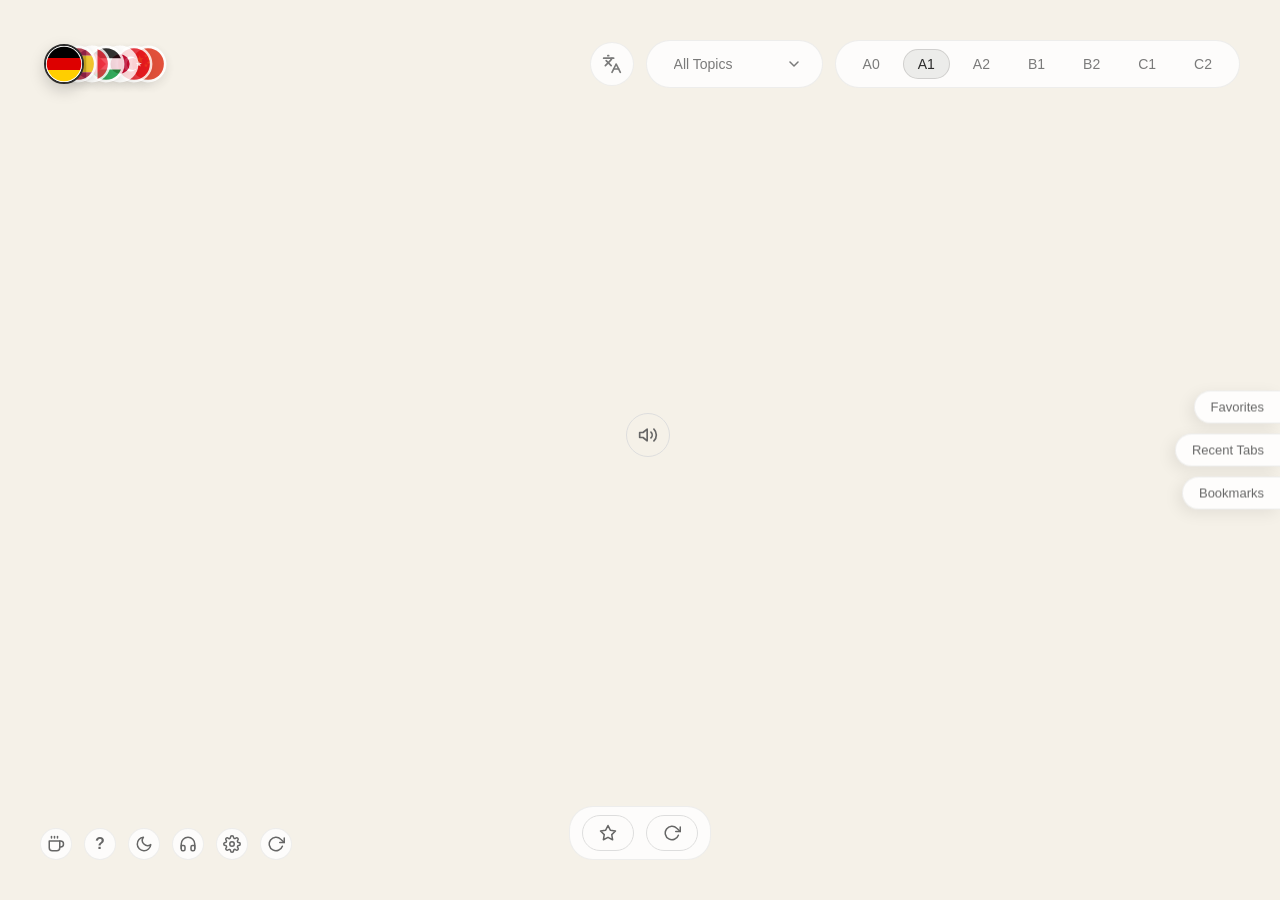
==== commit c1f1795b: "feat: add Mandarin Chinese language support including phrases, UI, and live radio stations" ====
--- a/newtab.html
+++ b/newtab.html
@@ -77,6 +77,21 @@
             <polygon points="31,19.5 32.06,22.54 35.28,22.61 32.71,24.56 33.65,27.64 31,25.8 28.35,27.64 29.29,24.56 26.72,22.61 29.94,22.54" fill="#FFFFFF" />
           </g>
           <defs><clipPath id="circleClipTR_stack"><circle cx="24" cy="24" r="23" /></clipPath></defs>
+        </svg>
+      </button>
+
+      <button class="flag-stack-btn" data-lang="zh" id="langBtnZH" data-tooltip="Mandarin Chinese">
+        <svg width="36" height="36" viewBox="0 0 48 48">
+          <circle cx="24" cy="24" r="24" fill="#fff" />
+          <g clip-path="url(#circleClipZH_stack)">
+            <rect x="0" y="0" width="48" height="48" fill="#DE2910" />
+            <polygon points="12,11 13.5,15.5 18,15.5 14.5,18 16,22.5 12,20 8,22.5 9.5,18 6,15.5 10.5,15.5" fill="#FFDE00" />
+            <polygon points="21,9 21.8,11.2 24,11.2 22.2,12.5 22.9,14.7 21,13.4 19.1,14.7 19.8,12.5 18,11.2 20.2,11.2" fill="#FFDE00" />
+            <polygon points="25,13 25.8,15.2 28,15.2 26.2,16.5 26.9,18.7 25,17.4 23.1,18.7 23.8,16.5 22,15.2 24.2,15.2" fill="#FFDE00" />
+            <polygon points="25,19 25.8,21.2 28,21.2 26.2,22.5 26.9,24.7 25,23.4 23.1,24.7 23.8,22.5 22,21.2 24.2,21.2" fill="#FFDE00" />
+            <polygon points="21,23 21.8,25.2 24,25.2 22.2,26.5 22.9,28.7 21,27.4 19.1,28.7 19.8,26.5 18,25.2 20.2,25.2" fill="#FFDE00" />
+          </g>
+          <defs><clipPath id="circleClipZH_stack"><circle cx="24" cy="24" r="23" /></clipPath></defs>
         </svg>
       </button>
     </div>
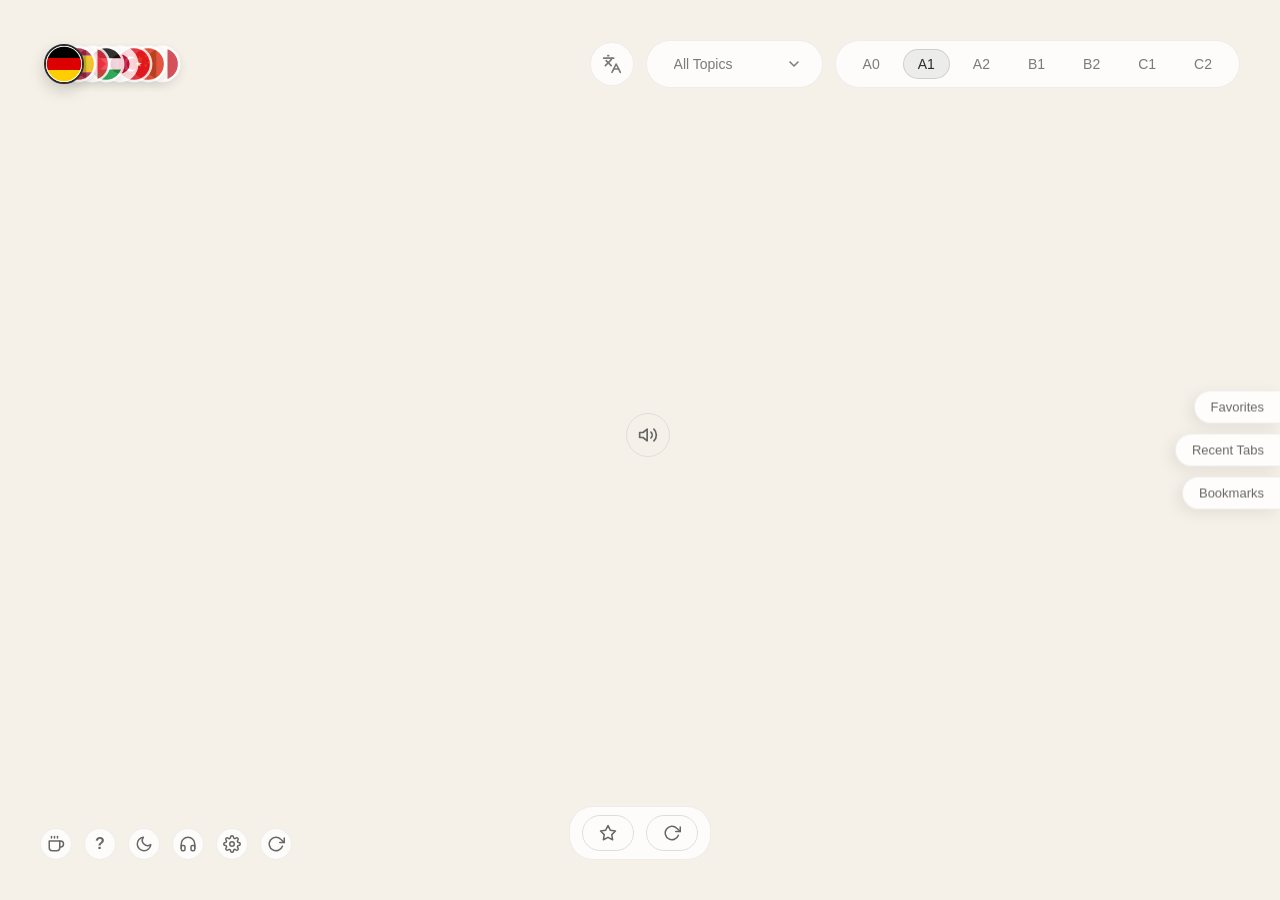
==== commit d7304c19: "feat: add Italian language support with curated phrases and live radio stations" ====
--- a/newtab.html
+++ b/newtab.html
@@ -92,6 +92,18 @@
             <polygon points="21,23 21.8,25.2 24,25.2 22.2,26.5 22.9,28.7 21,27.4 19.1,28.7 19.8,26.5 18,25.2 20.2,25.2" fill="#FFDE00" />
           </g>
           <defs><clipPath id="circleClipZH_stack"><circle cx="24" cy="24" r="23" /></clipPath></defs>
+        </svg>
+      </button>
+
+      <button class="flag-stack-btn" data-lang="it" id="langBtnIT" data-tooltip="Italian">
+        <svg width="36" height="36" viewBox="0 0 48 48">
+          <circle cx="24" cy="24" r="24" fill="#fff" />
+          <g clip-path="url(#circleClipIT_stack)">
+            <rect x="0" y="0" width="16" height="48" fill="#009246" />
+            <rect x="16" y="0" width="16" height="48" fill="#FFFFFF" />
+            <rect x="32" y="0" width="16" height="48" fill="#CE2B37" />
+          </g>
+          <defs><clipPath id="circleClipIT_stack"><circle cx="24" cy="24" r="23" /></clipPath></defs>
         </svg>
       </button>
     </div>
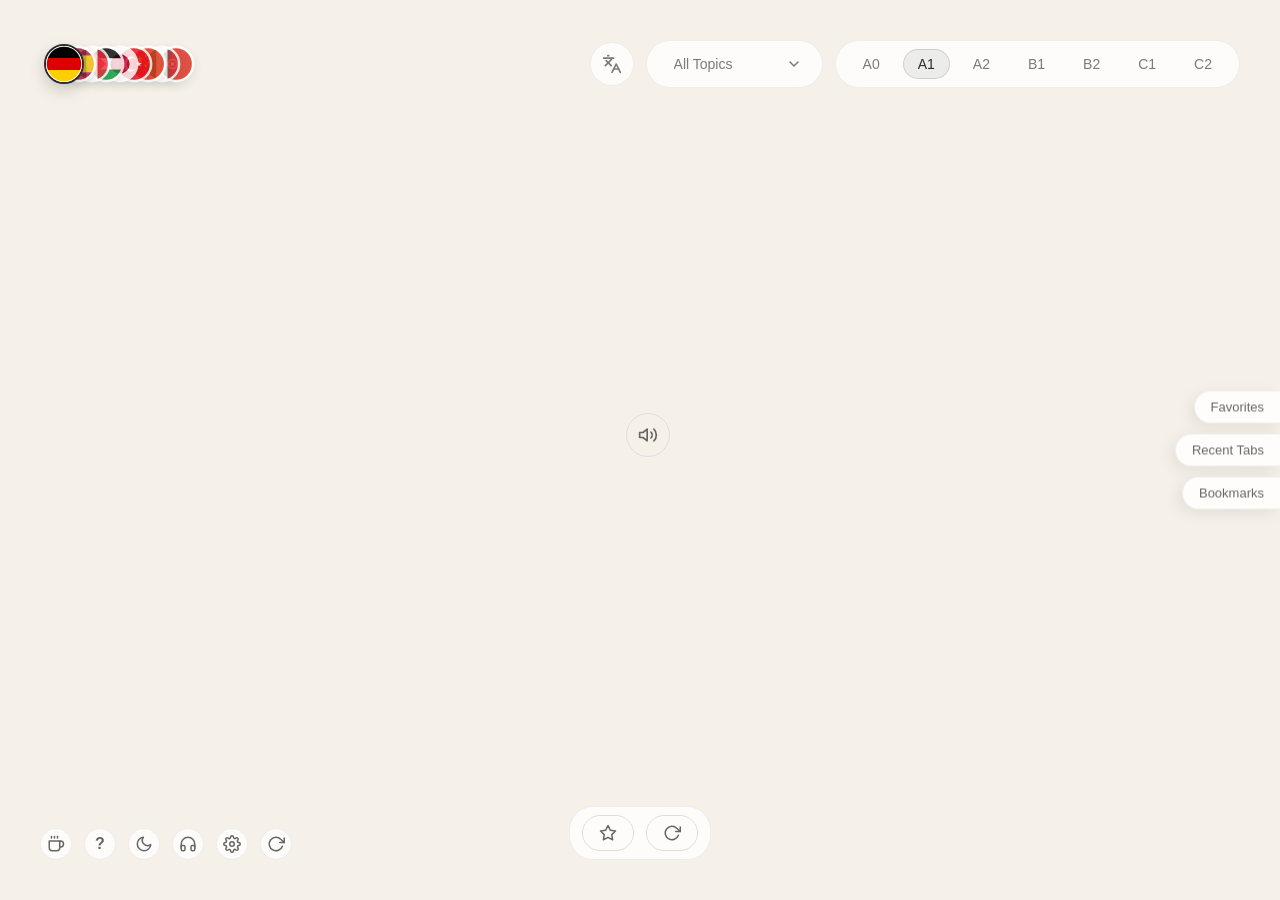
==== commit 4e25ae02: "feat: add Portuguese language support with dedicated phrases, radio stations, and UI elements" ====
--- a/newtab.html
+++ b/newtab.html
@@ -104,6 +104,20 @@
             <rect x="32" y="0" width="16" height="48" fill="#CE2B37" />
           </g>
           <defs><clipPath id="circleClipIT_stack"><circle cx="24" cy="24" r="23" /></clipPath></defs>
+        </svg>
+      </button>
+
+      <button class="flag-stack-btn" data-lang="pt" id="langBtnPT" data-tooltip="Portuguese">
+        <svg width="36" height="36" viewBox="0 0 48 48">
+          <circle cx="24" cy="24" r="24" fill="#fff" />
+          <g clip-path="url(#circleClipPT_stack)">
+            <rect x="0" y="0" width="19" height="48" fill="#046A38" />
+            <rect x="19" y="0" width="29" height="48" fill="#DA291C" />
+            <circle cx="19" cy="24" r="8" fill="#FFC72C" />
+            <circle cx="19" cy="24" r="5" fill="#DA291C" />
+            <rect x="16.5" y="21.5" width="5" height="5" fill="#FFFFFF" />
+          </g>
+          <defs><clipPath id="circleClipPT_stack"><circle cx="24" cy="24" r="23" /></clipPath></defs>
         </svg>
       </button>
     </div>
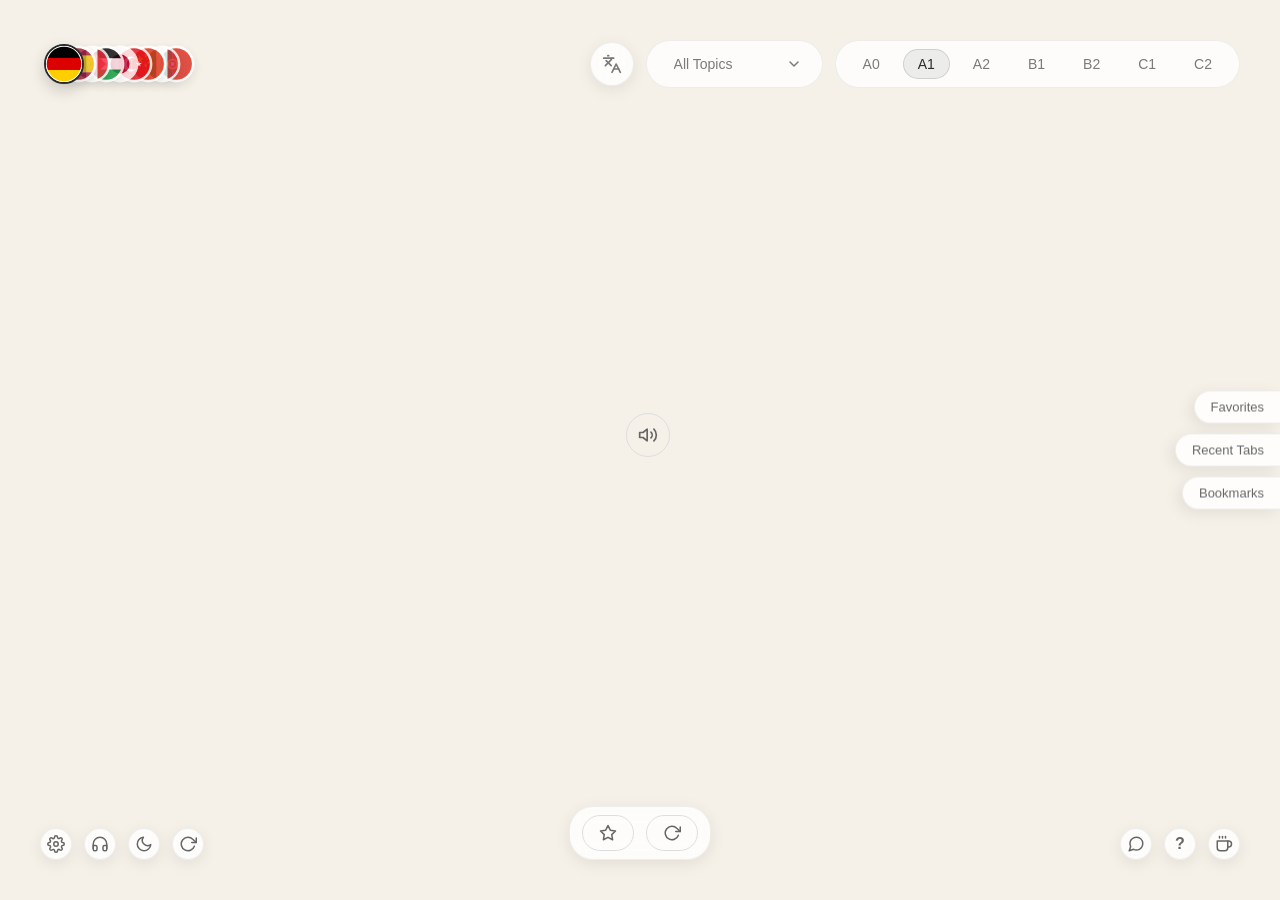
==== commit 8d289c54: "feat: add feedback button to new tab and landing page and update version to 1.3.1" ====
--- a/newtab.html
+++ b/newtab.html
@@ -21,7 +21,11 @@
             <rect x="0" y="16" width="48" height="16" fill="#DD0000" />
             <rect x="0" y="32" width="48" height="16" fill="#FFCE00" />
           </g>
-          <defs><clipPath id="circleClipDE_stack"><circle cx="24" cy="24" r="23" /></clipPath></defs>
+          <defs>
+            <clipPath id="circleClipDE_stack">
+              <circle cx="24" cy="24" r="23" />
+            </clipPath>
+          </defs>
         </svg>
       </button>
 
@@ -33,7 +37,11 @@
             <rect x="0" y="12" width="48" height="24" fill="#F1BF00" />
             <rect x="0" y="36" width="48" height="12" fill="#AA152F" />
           </g>
-          <defs><clipPath id="circleClipES_stack"><circle cx="24" cy="24" r="23" /></clipPath></defs>
+          <defs>
+            <clipPath id="circleClipES_stack">
+              <circle cx="24" cy="24" r="23" />
+            </clipPath>
+          </defs>
         </svg>
       </button>
       <button class="flag-stack-btn" data-lang="fr" id="langBtnFR" data-tooltip="French">
@@ -44,7 +52,11 @@
             <rect x="16" y="0" width="16" height="48" fill="#FFFFFF" />
             <rect x="32" y="0" width="16" height="48" fill="#ED2939" />
           </g>
-          <defs><clipPath id="circleClipFR_stack"><circle cx="24" cy="24" r="23" /></clipPath></defs>
+          <defs>
+            <clipPath id="circleClipFR_stack">
+              <circle cx="24" cy="24" r="23" />
+            </clipPath>
+          </defs>
         </svg>
       </button>
       <button class="flag-stack-btn" data-lang="ar" id="langBtnAR" data-tooltip="Arabic">
@@ -56,7 +68,11 @@
             <rect x="0" y="32" width="48" height="16" fill="#009736" />
             <polygon points="0,0 24,24 0,48" fill="#EE2A35" />
           </g>
-          <defs><clipPath id="circleClipAR_stack"><circle cx="24" cy="24" r="23" /></clipPath></defs>
+          <defs>
+            <clipPath id="circleClipAR_stack">
+              <circle cx="24" cy="24" r="23" />
+            </clipPath>
+          </defs>
         </svg>
       </button>
 
@@ -74,9 +90,15 @@
             <rect x="0" y="0" width="48" height="48" fill="#E30A17" />
             <circle cx="19" cy="24" r="11" fill="#FFFFFF" />
             <circle cx="22.2" cy="24" r="8.8" fill="#E30A17" />
-            <polygon points="31,19.5 32.06,22.54 35.28,22.61 32.71,24.56 33.65,27.64 31,25.8 28.35,27.64 29.29,24.56 26.72,22.61 29.94,22.54" fill="#FFFFFF" />
-          </g>
-          <defs><clipPath id="circleClipTR_stack"><circle cx="24" cy="24" r="23" /></clipPath></defs>
+            <polygon
+              points="31,19.5 32.06,22.54 35.28,22.61 32.71,24.56 33.65,27.64 31,25.8 28.35,27.64 29.29,24.56 26.72,22.61 29.94,22.54"
+              fill="#FFFFFF" />
+          </g>
+          <defs>
+            <clipPath id="circleClipTR_stack">
+              <circle cx="24" cy="24" r="23" />
+            </clipPath>
+          </defs>
         </svg>
       </button>
 
@@ -85,13 +107,22 @@
           <circle cx="24" cy="24" r="24" fill="#fff" />
           <g clip-path="url(#circleClipZH_stack)">
             <rect x="0" y="0" width="48" height="48" fill="#DE2910" />
-            <polygon points="12,11 13.5,15.5 18,15.5 14.5,18 16,22.5 12,20 8,22.5 9.5,18 6,15.5 10.5,15.5" fill="#FFDE00" />
-            <polygon points="21,9 21.8,11.2 24,11.2 22.2,12.5 22.9,14.7 21,13.4 19.1,14.7 19.8,12.5 18,11.2 20.2,11.2" fill="#FFDE00" />
-            <polygon points="25,13 25.8,15.2 28,15.2 26.2,16.5 26.9,18.7 25,17.4 23.1,18.7 23.8,16.5 22,15.2 24.2,15.2" fill="#FFDE00" />
-            <polygon points="25,19 25.8,21.2 28,21.2 26.2,22.5 26.9,24.7 25,23.4 23.1,24.7 23.8,22.5 22,21.2 24.2,21.2" fill="#FFDE00" />
-            <polygon points="21,23 21.8,25.2 24,25.2 22.2,26.5 22.9,28.7 21,27.4 19.1,28.7 19.8,26.5 18,25.2 20.2,25.2" fill="#FFDE00" />
-          </g>
-          <defs><clipPath id="circleClipZH_stack"><circle cx="24" cy="24" r="23" /></clipPath></defs>
+            <polygon points="12,11 13.5,15.5 18,15.5 14.5,18 16,22.5 12,20 8,22.5 9.5,18 6,15.5 10.5,15.5"
+              fill="#FFDE00" />
+            <polygon points="21,9 21.8,11.2 24,11.2 22.2,12.5 22.9,14.7 21,13.4 19.1,14.7 19.8,12.5 18,11.2 20.2,11.2"
+              fill="#FFDE00" />
+            <polygon points="25,13 25.8,15.2 28,15.2 26.2,16.5 26.9,18.7 25,17.4 23.1,18.7 23.8,16.5 22,15.2 24.2,15.2"
+              fill="#FFDE00" />
+            <polygon points="25,19 25.8,21.2 28,21.2 26.2,22.5 26.9,24.7 25,23.4 23.1,24.7 23.8,22.5 22,21.2 24.2,21.2"
+              fill="#FFDE00" />
+            <polygon points="21,23 21.8,25.2 24,25.2 22.2,26.5 22.9,28.7 21,27.4 19.1,28.7 19.8,26.5 18,25.2 20.2,25.2"
+              fill="#FFDE00" />
+          </g>
+          <defs>
+            <clipPath id="circleClipZH_stack">
+              <circle cx="24" cy="24" r="23" />
+            </clipPath>
+          </defs>
         </svg>
       </button>
 
@@ -103,7 +134,11 @@
             <rect x="16" y="0" width="16" height="48" fill="#FFFFFF" />
             <rect x="32" y="0" width="16" height="48" fill="#CE2B37" />
           </g>
-          <defs><clipPath id="circleClipIT_stack"><circle cx="24" cy="24" r="23" /></clipPath></defs>
+          <defs>
+            <clipPath id="circleClipIT_stack">
+              <circle cx="24" cy="24" r="23" />
+            </clipPath>
+          </defs>
         </svg>
       </button>
 
@@ -117,7 +152,11 @@
             <circle cx="19" cy="24" r="5" fill="#DA291C" />
             <rect x="16.5" y="21.5" width="5" height="5" fill="#FFFFFF" />
           </g>
-          <defs><clipPath id="circleClipPT_stack"><circle cx="24" cy="24" r="23" /></clipPath></defs>
+          <defs>
+            <clipPath id="circleClipPT_stack">
+              <circle cx="24" cy="24" r="23" />
+            </clipPath>
+          </defs>
         </svg>
       </button>
     </div>
@@ -183,12 +222,16 @@
 
     <div class="controls">
       <button class="control-btn" id="favoriteBtn" data-tooltip="Favorite">
-        <svg width="18" height="18" viewBox="0 0 24 24" fill="none" stroke="currentColor" stroke-width="2" stroke-linecap="round" stroke-linejoin="round">
-          <polygon points="12 2 15.09 8.26 22 9.27 17 14.14 18.18 21.02 12 17.77 5.82 21.02 7 14.14 2 9.27 8.91 8.26 12 2"></polygon>
+        <svg width="18" height="18" viewBox="0 0 24 24" fill="none" stroke="currentColor" stroke-width="2"
+          stroke-linecap="round" stroke-linejoin="round">
+          <polygon
+            points="12 2 15.09 8.26 22 9.27 17 14.14 18.18 21.02 12 17.77 5.82 21.02 7 14.14 2 9.27 8.91 8.26 12 2">
+          </polygon>
         </svg>
       </button>
       <button class="control-btn" id="nextBtn" data-tooltip="Next phrase">
-        <svg width="18" height="18" viewBox="0 0 24 24" fill="none" stroke="currentColor" stroke-width="2" stroke-linecap="round" stroke-linejoin="round">
+        <svg width="18" height="18" viewBox="0 0 24 24" fill="none" stroke="currentColor" stroke-width="2"
+          stroke-linecap="round" stroke-linejoin="round">
           <polyline points="23 4 23 10 17 10"></polyline>
           <path d="M20.49 15a9 9 0 1 1-2.12-9.36L23 10"></path>
         </svg>
@@ -201,7 +244,9 @@
       <svg width="18" height="18" viewBox="0 0 24 24" fill="none" stroke="currentColor" stroke-width="2"
         stroke-linecap="round" stroke-linejoin="round">
         <path d="M3 18v-6a9 9 0 0 1 18 0v6"></path>
-        <path d="M21 19a2 2 0 0 1-2 2h-1a2 2 0 0 1-2-2v-3a2 2 0 0 1 2-2h3zM3 19a2 2 0 0 0 2 2h1a2 2 0 0 0 2-2v-3a2 2 0 0 0-2-2H3z"></path>
+        <path
+          d="M21 19a2 2 0 0 1-2 2h-1a2 2 0 0 1-2-2v-3a2 2 0 0 1 2-2h3zM3 19a2 2 0 0 0 2 2h1a2 2 0 0 0 2-2v-3a2 2 0 0 0-2-2H3z">
+        </path>
       </svg>
     </button>
 
@@ -228,16 +273,29 @@
       <svg width="18" height="18" viewBox="0 0 24 24" fill="none" stroke="currentColor" stroke-width="2"
         stroke-linecap="round" stroke-linejoin="round">
         <circle cx="12" cy="12" r="3"></circle>
-        <path d="M19.4 15a1.65 1.65 0 0 0 .33 1.82l.06.06a2 2 0 0 1 0 2.83 2 2 0 0 1-2.83 0l-.06-.06a1.65 1.65 0 0 0-1.82-.33 1.65 1.65 0 0 0-1 1.51V21a2 2 0 0 1-2 2 2 2 0 0 1-2-2v-.09A1.65 1.65 0 0 0 9 19.4a1.65 1.65 0 0 0-1.82.33l-.06.06a2 2 0 0 1-2.83 0 2 2 0 0 1 0-2.83l.06-.06a1.65 1.65 0 0 0 .33-1.82 1.65 1.65 0 0 0-1.51-1H3a2 2 0 0 1-2-2 2 2 0 0 1 2-2h.09A1.65 1.65 0 0 0 4.6 9a1.65 1.65 0 0 0-.33-1.82l-.06-.06a2 2 0 0 1 0-2.83 2 2 0 0 1 2.83 0l.06.06a1.65 1.65 0 0 0 1.82.33H9a1.65 1.65 0 0 0 1-1.51V3a2 2 0 0 1 2-2 2 2 0 0 1 2 2v.09a1.65 1.65 0 0 0 1 1.51 1.65 1.65 0 0 0 1.82-.33l.06-.06a2 2 0 0 1 2.83 0 2 2 0 0 1 0 2.83l-.06.06a1.65 1.65 0 0 0-.33 1.82V9a1.65 1.65 0 0 0 1.51 1H21a2 2 0 0 1 2 2 2 2 0 0 1-2 2h-.09a1.65 1.65 0 0 0-1.51 1z"></path>
+        <path
+          d="M19.4 15a1.65 1.65 0 0 0 .33 1.82l.06.06a2 2 0 0 1 0 2.83 2 2 0 0 1-2.83 0l-.06-.06a1.65 1.65 0 0 0-1.82-.33 1.65 1.65 0 0 0-1 1.51V21a2 2 0 0 1-2 2 2 2 0 0 1-2-2v-.09A1.65 1.65 0 0 0 9 19.4a1.65 1.65 0 0 0-1.82.33l-.06.06a2 2 0 0 1-2.83 0 2 2 0 0 1 0-2.83l.06-.06a1.65 1.65 0 0 0 .33-1.82 1.65 1.65 0 0 0-1.51-1H3a2 2 0 0 1-2-2 2 2 0 0 1 2-2h.09A1.65 1.65 0 0 0 4.6 9a1.65 1.65 0 0 0-.33-1.82l-.06-.06a2 2 0 0 1 0-2.83 2 2 0 0 1 2.83 0l.06.06a1.65 1.65 0 0 0 1.82.33H9a1.65 1.65 0 0 0 1-1.51V3a2 2 0 0 1 2-2 2 2 0 0 1 2 2v.09a1.65 1.65 0 0 0 1 1.51 1.65 1.65 0 0 0 1.82-.33l.06-.06a2 2 0 0 1 2.83 0 2 2 0 0 1 0 2.83l-.06.06a1.65 1.65 0 0 0-.33 1.82V9a1.65 1.65 0 0 0 1.51 1H21a2 2 0 0 1 2 2 2 2 0 0 1-2 2h-.09a1.65 1.65 0 0 0-1.51 1z">
+        </path>
       </svg>
     </button>
 
     <button class="refresh-bg-btn" id="refreshBgBtn" data-tooltip="New Background">
-      <svg width="18" height="18" viewBox="0 0 24 24" fill="none" stroke="currentColor" stroke-width="2" stroke-linecap="round" stroke-linejoin="round">
+      <svg width="18" height="18" viewBox="0 0 24 24" fill="none" stroke="currentColor" stroke-width="2"
+        stroke-linecap="round" stroke-linejoin="round">
         <polyline points="23 4 23 10 17 10"></polyline>
         <path d="M20.49 15a9 9 0 1 1-2.12-9.36L23 10"></path>
       </svg>
     </button>
+
+    <a href="https://github.com/yassin-mokni/passive-language-learning-tab/issues/new" target="_blank"
+      class="feedback-btn" id="feedbackBtn" data-tooltip="Share ideas or report a bug">
+      <svg width="18" height="18" viewBox="0 0 24 24" fill="none" stroke="currentColor" stroke-width="2"
+        stroke-linecap="round" stroke-linejoin="round">
+        <path
+          d="M21 11.5a8.38 8.38 0 0 1-.9 3.8 8.5 8.5 0 0 1-7.6 4.7 8.38 8.38 0 0 1-3.8-.9L3 21l1.9-5.7a8.38 8.38 0 0 1-.9-3.8 8.5 8.5 0 0 1 4.7-7.6 8.38 8.38 0 0 1 3.8-.9h.5a8.48 8.48 0 0 1 8 8v.5z">
+        </path>
+      </svg>
+    </a>
 
     <div class="right-trigger-group" id="rightTriggerGroup">
       <button class="edge-trigger-btn" id="triggerFavoritesBtn" data-view="favorites">Favorites</button>
@@ -292,7 +350,7 @@
               <span class="setting-desc">Show a daily beautiful photo background</span>
             </div>
             <label class="toggle-switch">
-              <input type="checkbox" id="settingSplashBg" checked>
+              <input type="checkbox" id="settingSplashBg">
               <span class="slider"></span>
             </label>
           </div>
@@ -412,8 +470,10 @@
             <button class="audio-track-btn" data-station="dialogue_level_3">A1-A2 - Slow German Podcast</button>
             <button class="audio-track-btn" data-station="dialogue_level_4">A2.1 - Basic Conversation Practice</button>
             <button class="audio-track-btn" data-station="dialogue_level_5">A2.2 - Dialogue for Learning German</button>
-            <button class="audio-track-btn" data-station="dialogue_level_6">A2 - Conversation with Native Speakers</button>
-            <button class="audio-track-btn" data-station="dialogue_level_7">B1-B2 - Conversation with Native Speakers</button>
+            <button class="audio-track-btn" data-station="dialogue_level_6">A2 - Conversation with Native
+              Speakers</button>
+            <button class="audio-track-btn" data-station="dialogue_level_7">B1-B2 - Conversation with Native
+              Speakers</button>
           </div>
           <div class="audio-category hidden" data-category="situations">
             <div class="audio-category-title">Everyday Situations</div>
@@ -434,7 +494,8 @@
             <div class="now-playing-title" id="nowPlayingTitle">Not Playing</div>
             <a class="now-playing-link hidden" id="nowPlayingCredit" target="_blank" data-tooltip="Watch on YouTube">
               <svg width="13" height="13" viewBox="0 0 24 24" fill="currentColor">
-                <path d="M23.498 6.163a3.003 3.003 0 0 0-2.11-2.108C19.53 3.5 12 3.5 12 3.5s-7.53 0-9.388.555A3.003 3.003 0 0 0 .502 6.163C0 8.024 0 12 0 12s0 3.976.502 5.837a3.003 3.003 0 0 0 2.11 2.108C4.47 20.5 12 20.5 12 20.5s7.53 0 9.388-.555a3.003 3.003 0 0 0 2.11-2.108C24 15.976 24 12 24 12s0-3.976-.502-5.837zM9.545 15.568V8.432L15.818 12l-6.273 3.568z"/>
+                <path
+                  d="M23.498 6.163a3.003 3.003 0 0 0-2.11-2.108C19.53 3.5 12 3.5 12 3.5s-7.53 0-9.388.555A3.003 3.003 0 0 0 .502 6.163C0 8.024 0 12 0 12s0 3.976.502 5.837a3.003 3.003 0 0 0 2.11 2.108C4.47 20.5 12 20.5 12 20.5s7.53 0 9.388-.555a3.003 3.003 0 0 0 2.11-2.108C24 15.976 24 12 24 12s0-3.976-.502-5.837zM9.545 15.568V8.432L15.818 12l-6.273 3.568z" />
               </svg>
             </a>
           </div>
@@ -449,11 +510,13 @@
               <svg class="play-icon" width="22" height="22" viewBox="0 0 24 24" fill="currentColor" stroke="none">
                 <polygon points="6 4 20 12 6 20 6 4"></polygon>
               </svg>
-              <svg class="pause-icon hidden" width="22" height="22" viewBox="0 0 24 24" fill="currentColor" stroke="none">
+              <svg class="pause-icon hidden" width="22" height="22" viewBox="0 0 24 24" fill="currentColor"
+                stroke="none">
                 <rect x="5" y="4" width="4" height="16" rx="1"></rect>
                 <rect x="15" y="4" width="4" height="16" rx="1"></rect>
               </svg>
-              <svg class="loading-spinner hidden" width="22" height="22" viewBox="0 0 24 24" fill="none" stroke="currentColor" stroke-width="2.5" stroke-linecap="round" stroke-linejoin="round">
+              <svg class="loading-spinner hidden" width="22" height="22" viewBox="0 0 24 24" fill="none"
+                stroke="currentColor" stroke-width="2.5" stroke-linecap="round" stroke-linejoin="round">
                 <path d="M21 12a9 9 0 1 1-6.219-8.56"></path>
               </svg>
             </button>
@@ -473,8 +536,10 @@
               <button class="radio-control-btn" id="volumeIconBtn">
                 <svg width="15" height="15" viewBox="0 0 24 24" fill="currentColor" stroke="none">
                   <polygon points="11 5 6 9 2 9 2 15 6 15 11 19 11 5"></polygon>
-                  <path d="M15.54 8.46a5 5 0 0 1 0 7.07" stroke="currentColor" stroke-width="2" stroke-linecap="round"></path>
-                  <path d="M19.07 4.93a10 10 0 0 1 0 14.14" stroke="currentColor" stroke-width="2" stroke-linecap="round"></path>
+                  <path d="M15.54 8.46a5 5 0 0 1 0 7.07" stroke="currentColor" stroke-width="2" stroke-linecap="round">
+                  </path>
+                  <path d="M19.07 4.93a10 10 0 0 1 0 14.14" stroke="currentColor" stroke-width="2"
+                    stroke-linecap="round"></path>
                 </svg>
               </button>
               <div class="volume-slider-container">
@@ -487,7 +552,7 @@
               <span class="time-separator">/</span>
               <span id="durationLabel">0:00</span>
             </div>
-            
+
             <div class="controls-spacer"></div>
 
             <button class="radio-control-btn" id="radioLoopBtn" data-tooltip="Repeat track">
--- a/styles.css
+++ b/styles.css
@@ -84,8 +84,39 @@
   left: 0;
   width: 100%;
   height: 100%;
-  background-color: rgba(255, 255, 255, 0.2); /* Reduced from 0.4 */
+  background-color: rgba(255, 255, 255, 0.3); /* Slightly increased for better legibility on busy photos */
   transition: background-color 0.3s ease;
+}
+
+/* Glassmorphism for floating UI elements to stand out on photos */
+.controls,
+.support-btn,
+.shortcuts-help,
+.dark-mode-toggle,
+.radio-trigger,
+.settings-btn,
+.refresh-bg-btn,
+.feedback-btn,
+.translation-toggle,
+.quick-link-item,
+.add-quick-link-btn {
+  backdrop-filter: blur(8px);
+  -webkit-backdrop-filter: blur(8px);
+  box-shadow: 0 4px 16px rgba(0, 0, 0, 0.08);
+}
+
+body.dark-mode .controls,
+body.dark-mode .support-btn,
+body.dark-mode .shortcuts-help,
+body.dark-mode .dark-mode-toggle,
+body.dark-mode .radio-trigger,
+body.dark-mode .settings-btn,
+body.dark-mode .refresh-bg-btn,
+body.dark-mode .feedback-btn,
+body.dark-mode .translation-toggle,
+body.dark-mode .quick-link-item,
+body.dark-mode .add-quick-link-btn {
+  box-shadow: 0 4px 16px rgba(0, 0, 0, 0.3);
 }
 
 body.dark-mode .splash-bg::after {
@@ -252,13 +283,22 @@
 .shortcuts-help[data-tooltip]::after,
 .dark-mode-toggle[data-tooltip]::after,
 .refresh-bg-btn[data-tooltip]::after,
+.feedback-btn[data-tooltip]::after,
 .radio-trigger[data-tooltip]::after {
   bottom: calc(100% + 8px);
   top: auto;
 }
 
+.settings-btn[data-tooltip]::after {
+  left: 0;
+  transform: none;
+}
+
+.shortcuts-help[data-tooltip]::after,
+.feedback-btn[data-tooltip]::after,
 .support-btn[data-tooltip]::after {
-  left: 0;
+  right: 0;
+  left: auto;
   transform: none;
 }
 
@@ -470,7 +510,8 @@
 .shortcuts-help {
   position: fixed;
   bottom: 40px;
-  left: 84px;
+  right: 84px;
+  left: auto;
   background: rgba(255, 255, 255, 0.8);
   border: 1px solid rgba(221, 221, 221, 0.5);
   color: #666;
@@ -526,7 +567,7 @@
 .radio-trigger {
   position: fixed;
   bottom: 40px;
-  left: 172px;
+  left: 84px;
   background: rgba(255, 255, 255, 0.8);
   border: 1px solid rgba(221, 221, 221, 0.5);
   color: #666;
@@ -566,7 +607,8 @@
 .support-btn {
   position: fixed;
   bottom: 40px;
-  left: 40px;
+  right: 40px;
+  left: auto;
   background: rgba(255, 255, 255, 0.8);
   border: 1px solid rgba(221, 221, 221, 0.5);
   color: #666;
@@ -617,7 +659,8 @@
 body.dark-mode .radio-trigger,
 body.dark-mode .settings-btn,
 body.dark-mode .support-btn,
-body.dark-mode .refresh-bg-btn {
+body.dark-mode .refresh-bg-btn,
+body.dark-mode .feedback-btn {
   background: rgba(255, 255, 255, 0.15);
   border-color: rgba(255, 255, 255, 0.25);
   color: #c0c0c0;
@@ -628,7 +671,8 @@
 body.dark-mode .shortcuts-help:hover,
 body.dark-mode .radio-trigger:hover,
 body.dark-mode .settings-btn:hover,
-body.dark-mode .refresh-bg-btn:hover {
+body.dark-mode .refresh-bg-btn:hover,
+body.dark-mode .feedback-btn:hover {
   background: rgba(255, 255, 255, 0.15);
   border-color: rgba(255, 255, 255, 0.3);
   color: #e0e0e0;
@@ -1369,7 +1413,7 @@
 .refresh-bg-btn {
   position: fixed;
   bottom: 40px;
-  left: 260px; /* 44px right of settings button (216) */
+  left: 172px; /* 44px right of dark mode toggle (128) */
   background: rgba(255, 255, 255, 0.8);
   border: 1px solid rgba(221, 221, 221, 0.5);
   color: #666;
@@ -1401,6 +1445,53 @@
 
 .refresh-bg-btn.hidden {
   display: none !important;
+}
+
+.feedback-btn {
+  position: fixed;
+  bottom: 40px;
+  right: 128px;
+  left: auto;
+  background: rgba(255, 255, 255, 0.8);
+  border: 1px solid rgba(221, 221, 221, 0.5);
+  color: #666;
+  width: 32px;
+  height: 32px;
+  border-radius: 50%;
+  cursor: pointer;
+  transition: all 0.2s;
+  display: flex;
+  align-items: center;
+  justify-content: center;
+  z-index: 10;
+}
+
+.feedback-btn:hover {
+  background: rgba(255, 255, 255, 0.7);
+  border-color: #bbb;
+  color: #2c2c2c;
+}
+
+/* Popup Feedback Button */
+.popup-feedback-btn {
+  margin-left: auto;
+  color: #666;
+  transition: color 0.2s;
+  display: flex;
+  align-items: center;
+  justify-content: center;
+}
+
+.popup-feedback-btn:hover {
+  color: #2c2c2c;
+}
+
+body.popup-body.dark-mode .popup-feedback-btn {
+  color: #aaa;
+}
+
+body.popup-body.dark-mode .popup-feedback-btn:hover {
+  color: #e0e0e0;
 }
 
 body.dark-mode .radio-play-btn {
@@ -1579,7 +1670,7 @@
 /* Quick Links Dock */
 .quick-links-dock {
   position: fixed;
-  left: 40px;
+  left: 24px; /* 40px - 16px padding */
   top: 50%;
   transform: translateY(-50%);
   display: flex;
@@ -1589,7 +1680,7 @@
   max-height: calc(100vh - 200px); /* Prevents overlapping flag and support button */
   overflow-y: auto;
   scrollbar-width: none; /* Firefox */
-  padding: 4px 150px 4px 0; /* Add vertical padding to prevent clip on hover, right padding for tooltips */
+  padding: 16px 150px 16px 16px; /* Left padding prevents shadow clipping, right padding for tooltips */
   margin-right: -150px; /* Offset the padding width */
   pointer-events: none; /* Let clicks pass through the padding area to the page behind */
 }
@@ -1633,6 +1724,7 @@
   width: 24px;
   height: 24px;
   border-radius: 4px;
+  filter: drop-shadow(0 1px 2px rgba(0, 0, 0, 0.25)); /* Fix for white favicons on light buttons */
 }
 
 body.dark-mode .quick-link-item,
@@ -1740,6 +1832,7 @@
 .quick-link-edit-icon {
   width: 16px;
   height: 16px;
+  filter: drop-shadow(0 1px 2px rgba(0, 0, 0, 0.25));
 }
 
 .quick-link-edit-name {
@@ -1911,7 +2004,7 @@
 .settings-btn {
   position: fixed;
   bottom: 40px;
-  left: 216px;
+  left: 40px;
   background: rgba(255, 255, 255, 0.8);
   border: 1px solid rgba(221, 221, 221, 0.5);
   color: #666;
